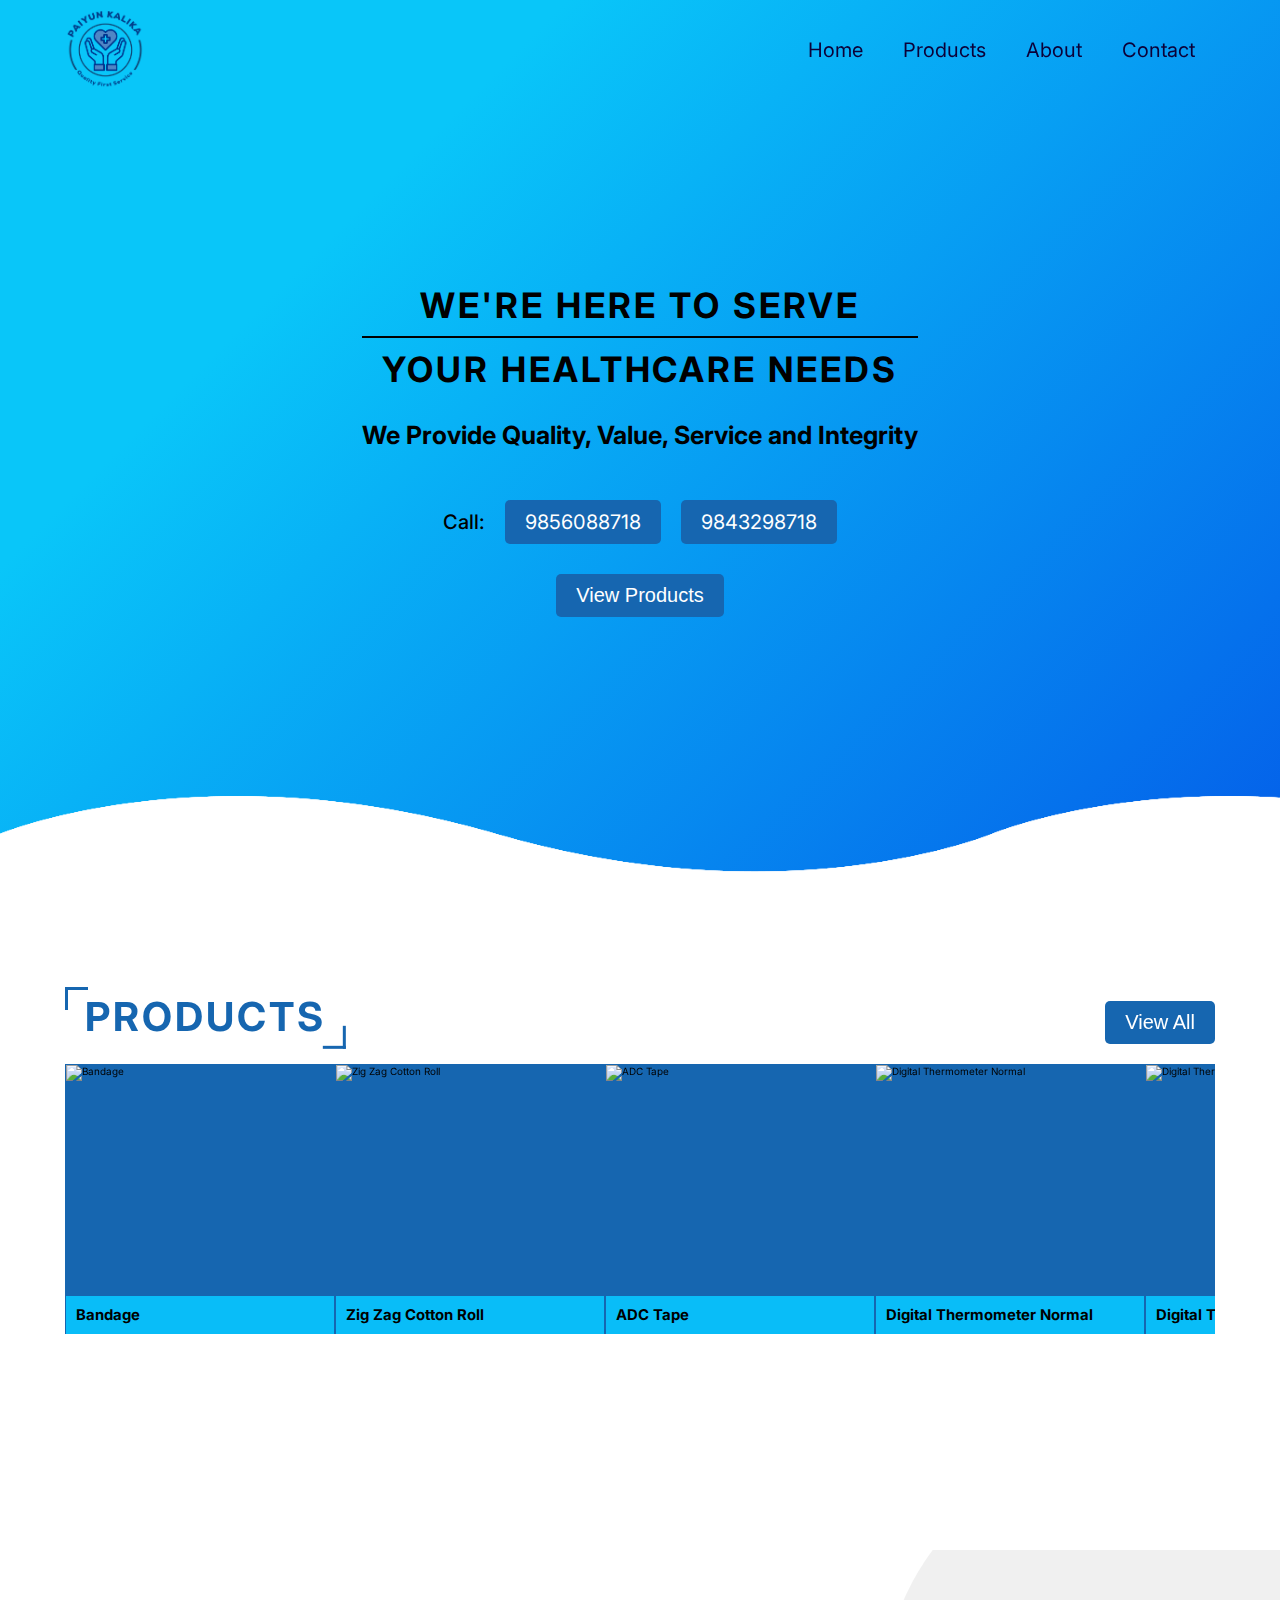
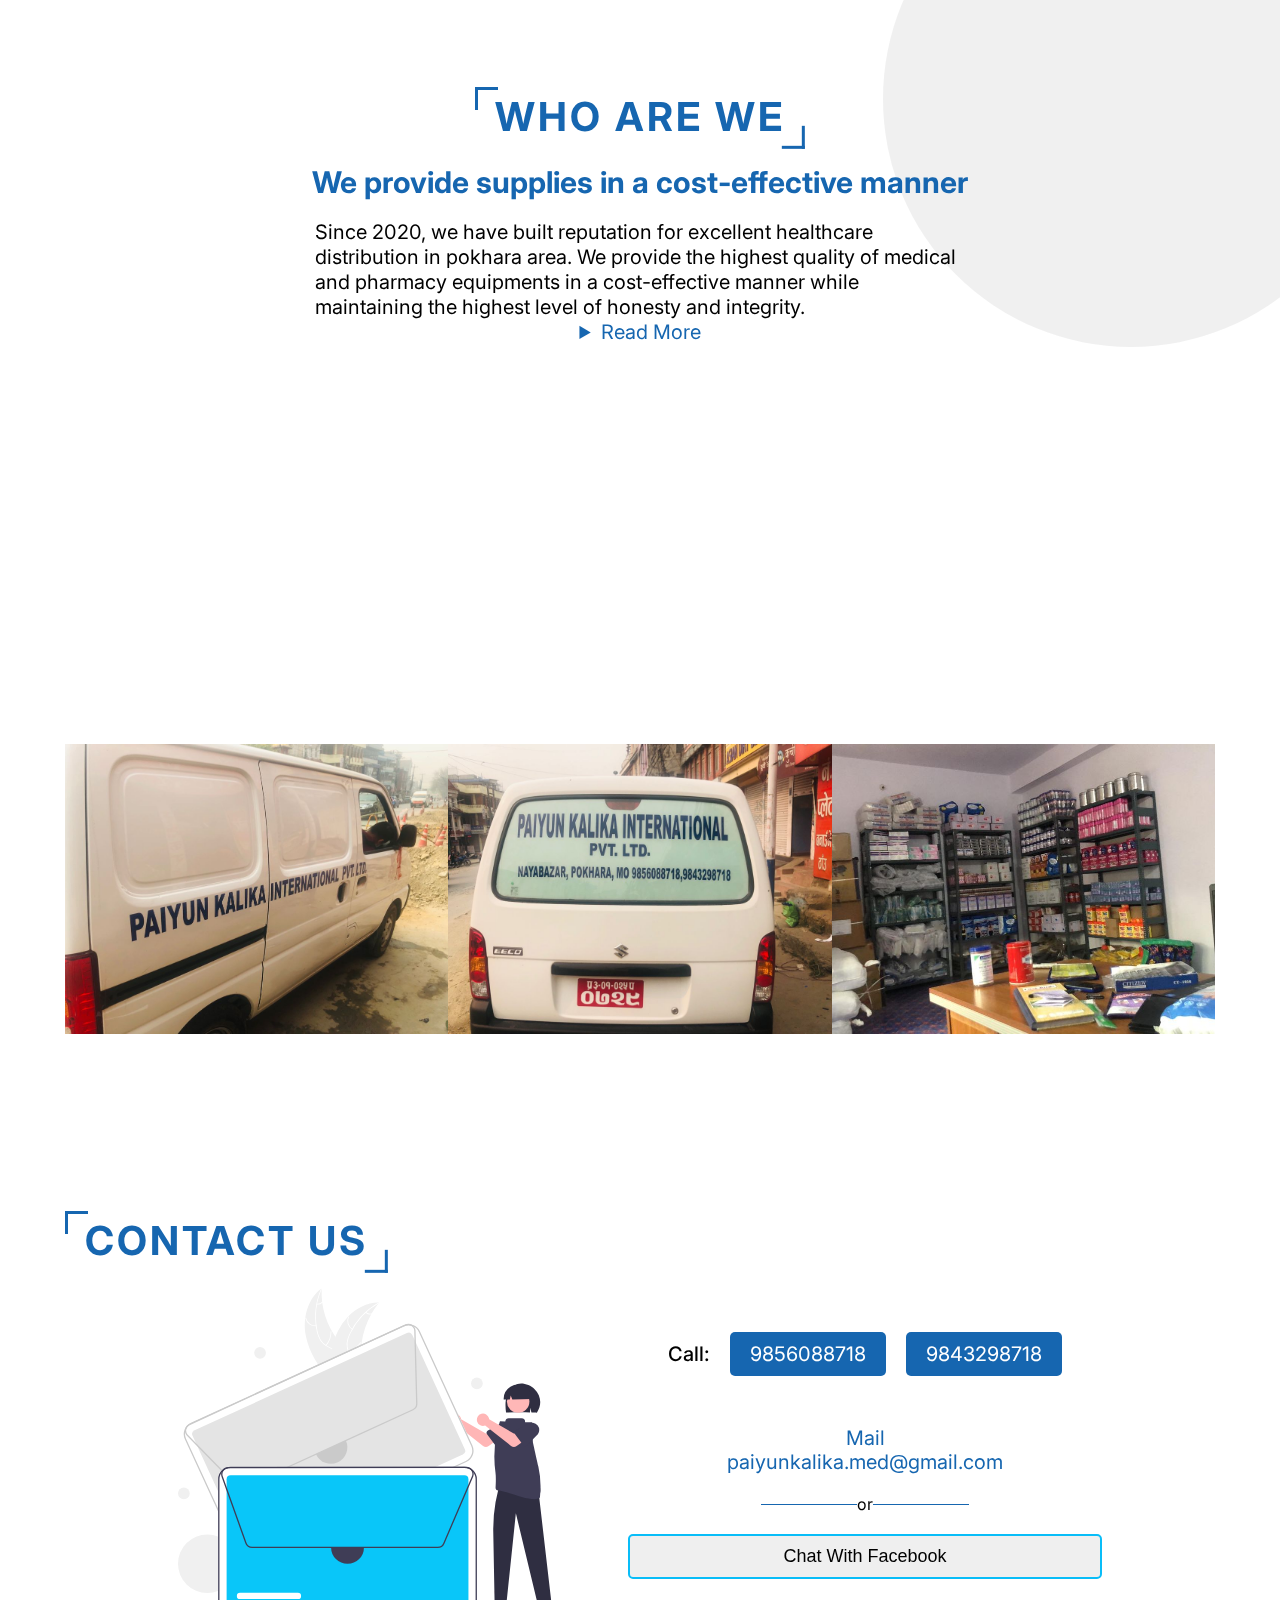
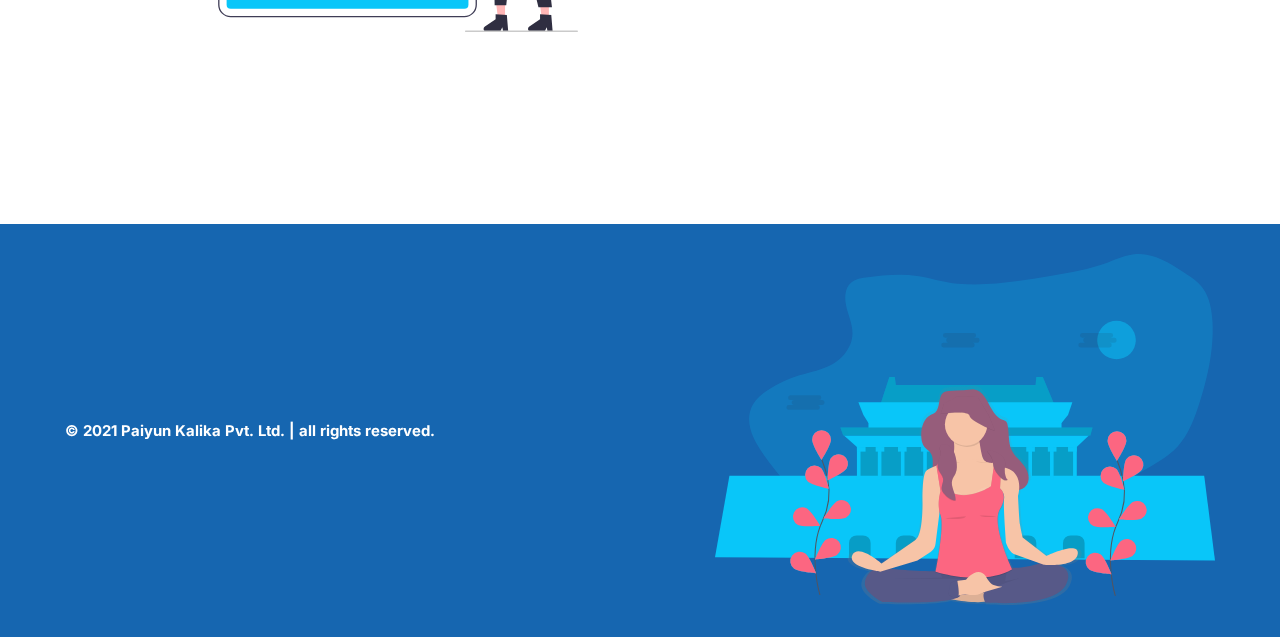
==== index.html @ e97df101 "repo cleaned" ====
<!DOCTYPE html>
<html lang="en">

<head>

  <meta charset="utf-8">
  <meta http-equiv="X-UA-Compatible" content="IE=edge">
  <meta http-equiv="Content-Type" content="text/html; charset=utf-8">
  <meta name="viewport" content="width=device-width, initial-scale=1">
  <title>Paiyun Kalika</title>
  <meta name="title" content="Paiyun Kalika Pvt. Ltd.">
  <meta name="description" content="YOUR HEALTH CARE NEEDS. We Provide Quality, Value, Service & Integrity.">
  <meta name="author" content="Paiyun Kalika">
  <!-- <meta name="robots" content="index, follow"> -->


  <meta name="twitter:card" content="summary_large_image" />
  <meta name="twitter:title" content="Paiyun Kalika Pvt. Ltd." />
  <meta name="twitter:description" content="YOUR HEALTH CARE NEEDS. We Provide Quality, Value, Service & Integrity." />
  <meta name="twitter:image" content="" />


  <meta property="og:title" content="Paiyun Kalika Pvt. Ltd." />
  <meta property="og:description" content="YOUR HEALTH CARE NEEDS. We Provide Quality, Value, Service & Integrity." />
  <meta property="og:url" content="" />
  <meta property="og:image" content="" />
  <meta property="og:type" content="website">
  <meta property="profile:username" content="Paiyun Kalika">

  <link rel="canonical" href="url">
  <link rel="shortcut icon" type="image/png" href="">
  <link rel="apple-touch-icon" href="/assets/img/apple-touch-icon.png">

  <link rel="stylesheet" href="style.css">
  <!-- font awesome cdn -->
  <link rel="stylesheet" href="https://cdnjs.cloudflare.com/ajax/libs/font-awesome/6.0.0-beta2/css/all.min.css"
    integrity="sha512-YWzhKL2whUzgiheMoBFwW8CKV4qpHQAEuvilg9FAn5VJUDwKZZxkJNuGM4XkWuk94WCrrwslk8yWNGmY1EduTA=="
    crossorigin="anonymous" referrerpolicy="no-referrer" />

</head>

<body>

  <!--

    Contact us for a new website: 

  -->

  <!--Header-->
  <header class="header">
    <div class="container flex">
      <a class="navbar-brand" href="#">
        <img src="assets/company-images/logo.png">
      </a>

      <label class="toggler" for="toggle-navbar">
        <i class="fas fa-bars"></i>
      </label>
      <input type="checkbox" name="toggle-navbar" id="toggle-navbar">

      <ul class="flex navbar">
        <li><a href="#home">Home</a></li>
        <li><a href="#products">Products</a></li>
        <li><a href="#about">About</a></li>
        <li><a href="#contact">Contact</a></li>
      </ul>

    </div>
  </header>

  <!-- Home Section-->
  <section class="home" id="home">
    <div class="container flex">
      <div class="motto">
        <h1 class="banner">WE'RE HERE TO SERVE</h1>
        <h1 class="banner">YOUR HEALTHCARE NEEDS</h1>
        <h3 class="slogan">We Provide Quality, Value, Service and Integrity</h3>
        <div class="telephone flex">
          <div>
            <i class="fas fa-mobile-alt"></i>
            <span>Call:</span>
          </div>
          <div class="flex">
            <a class="number" href="tel:9856088718">9856088718</a>
            <a class="number" href="tel:9843298718">9843298718</a>
          </div>
        </div>
        <a href="#products">
          <button>View Products</button>
        </a>
      </div>

      <div class="wave wave1"></div>
      <div class="wave wave2"></div>
      <div class="wave wave3"></div>
    </div>
  </section>

  <!-- Products -->
  <section class="products" id="products">
    <div class="container">

      <div class="flex title-bar">
        <h1 class="primary-title">Products</h1>

        <a href="products/" class="view-all">
          <button>View All</button>
        </a>
      </div>

      <div class="products-list">

        <div class="products-wrapper">

          <li>
            <article class="product">
              <figure class="product-img">
                <img src="https://m.media-amazon.com/images/I/71vPmrRoZ0L._SX522_.jpg" alt="Bandage">
              </figure>
              <h2 class="product-name">
                Bandage
              </h2>
            </article>
          </li>

          <li>
            <article class="product">
              <figure class="product-img">
                <img src="https://5.imimg.com/data5/JH/QB/FS/SELLER-87138467/zigzag-cotton-500x500.jpeg"
                  alt="Zig Zag Cotton Roll">
              </figure>
              <h2 class="product-name">
                Zig Zag Cotton Roll
              </h2>
            </article>
          </li>

          <li>
            <article class="product">
              <figure class="product-img">
                <img
                  src="https://images.pexels.com/photos/6551070/pexels-photo-6551070.jpeg?auto=compress&amp;cs=tinysrgb&amp;dpr=2&amp;h=650&amp;w=940"
                  alt="ADC Tape">
              </figure>
              <h2 class="product-name">
                ADC Tape
              </h2>
            </article>
          </li>

          <li>
            <article class="product">
              <figure class="product-img">
                <img src="https://m.media-amazon.com/images/I/61f2ryWbeRS._SL1500_.jpg"
                  alt="Digital Thermometer Normal">
              </figure>
              <h2 class="product-name">
                Digital Thermometer Normal
              </h2>
            </article>
          </li>

          <li>
            <article class="product">
              <figure class="product-img">
                <img src="https://5.imimg.com/data5/WG/ON/MY-11242339/digital-thermometer-250x250.jpg"
                  alt="Digital Thermometer My Lif">
              </figure>
              <h2 class="product-name">
                Digital Thermometer My Lif
              </h2>
            </article>
          </li>

          <li>
            <article class="product">
              <figure class="product-img">
                <img
                  src="https://images.unsplash.com/photo-1592997372445-38551157310f?ixid=MnwxMjA3fDB8MHxwaG90by1wYWdlfHx8fGVufDB8fHx8&amp;ixlib=rb-1.2.1&amp;auto=format&amp;fit=crop&amp;w=1170&amp;q=80"
                  alt="Syringe">
              </figure>
              <h2 class="product-name">
                Syringe
              </h2>
            </article>
          </li>

          <li>
            <article class="product">
              <figure class="product-img">
                <img src="https://5.imimg.com/data5/HT/YZ/OT/SELLER-7059075/nebulizer-masks-500x500.JPG"
                  alt="Nebulizer Mask">
              </figure>
              <h2 class="product-name">
                Nebulizer Mask
              </h2>
            </article>
          </li>

          <li>
            <article class="product">
              <figure class="product-img">
                <img src="https://www.sullivansupply.com/wp-content/uploads/2019/06/LATEX.jpg" alt="Ex Glove">
              </figure>
              <h2 class="product-name">
                Ex Glove
              </h2>
            </article>
          </li>

          <li>
            <article class="product">
              <figure class="product-img">
                <img
                  src="https://lh3.googleusercontent.com/proxy/iVWy77u9Q0JCRR6OSF4KknOhWhGvAUrBKFRIt6zcNCDqqcTEXpRdS3u_53BOTyWCKAHvC9bnfC17EEQsNSGWX5hYsqjXu83k_kVU61TMItCZ3z1dI8y3euoaXyGiohNutF0aWVnODg"
                  alt="Ex Ball">
              </figure>
              <h2 class="product-name">
                Ex Ball
              </h2>
            </article>
          </li>

          <li>
            <article class="product">
              <figure class="product-img">
                <img src="https://4.imimg.com/data4/HU/PR/MY-11684765/blood-administration-set-b-t-set-500x500.jpg"
                  alt="Bt Set">
              </figure>
              <h2 class="product-name">
                Bt Set
              </h2>
            </article>
          </li>

          <li>
            <article class="product">
              <figure class="product-img">
                <img src="https://m.media-amazon.com/images/I/413eW9QIAEL._AC_SY355_.jpg" alt="Korean Mask">
              </figure>
              <h2 class="product-name">
                Korean Mask
              </h2>
            </article>
          </li>

          <li>
            <article class="product">
              <figure class="product-img">
                <img src="https://5.imimg.com/data5/HN/EU/MY-10150246/wide-neck-baby-nipple-500x500.jpg"
                  alt="Bonne Comfort Feed Bottle">
              </figure>
              <h2 class="product-name">
                Bonne Comfort Feed Bottle
              </h2>
            </article>
          </li>

          <li>
            <article class="product">
              <figure class="product-img">
                <img src="https://5.imimg.com/data5/IP/QQ/MY-16409/infant-feeding-bottles-500x500.png"
                  alt="Bony Feeding Bottle">
              </figure>
              <h2 class="product-name">
                Bony Feeding Bottle
              </h2>
            </article>
          </li>

          <li>
            <article class="product">
              <figure class="product-img">
                <img src="https://5.imimg.com/data5/AK/XN/JC/SELLER-74511881/baby-nipple-500x500.jpg" alt="Baby Nepple">
              </figure>
              <h2 class="product-name">
                Baby Nepple
              </h2>
            </article>
          </li>

          <li>
            <article class="product">
              <figure class="product-img">
                <img
                  src="https://www.reviews.in/wp-content/webpc-passthru.php?src=https://www.reviews.in/wp-content/uploads/multi-piece-baby-pacifier.jpg&amp;nocache=1"
                  alt="Nepple With Honey">
              </figure>
              <h2 class="product-name">
                Nepple With Honey
              </h2>
            </article>
          </li>

          <li>
            <article class="product">
              <figure class="product-img">
                <img src="https://m.media-amazon.com/images/I/61OWaFESzYL._AC_SX425_.jpg" alt="Doll Brush">
              </figure>
              <h2 class="product-name">
                Doll Brush
              </h2>
            </article>
          </li>

          <li>
            <article class="product">
              <figure class="product-img">
                <img
                  src="https://www.raramart.com/assets/uploads/products/2018-09-16-09-21-36-WHOLESALE-120Pcs-UNIDUS-LONG-LOVE-Condom-CLIMAX-Delaying.jpg"
                  alt="Unidus Condom">
              </figure>
              <h2 class="product-name">
                Unidus Condom
              </h2>
            </article>
          </li>

          <li>
            <article class="product">
              <figure class="product-img">
                <img
                  src="https://cdn.shopify.com/s/files/1/2093/9951/products/W.O.W-Lubricant-womens-latex-condom-PCS_a45cc630-421e-4706-993d-f499bdfcd458_500x.jpg?v=1571609169"
                  alt="Wow Condom">
              </figure>
              <h2 class="product-name">
                Wow Condom
              </h2>
            </article>
          </li>

          <li>
            <article class="product">
              <figure class="product-img">
                <img src="https://uniquecondom.com/wp-content/uploads/2018/10/hero_banner.png"
                  alt="Unique Condom nnn bg">
              </figure>
              <h2 class="product-name">
                Unique Condom nnn bg
              </h2>
            </article>
          </li>

          <li>
            <article class="product">
              <a href="./products/">
                <button style="width: 100%; height: 100%;">VIEW ALL</button>
              </a>
            </article>
          </li>

        </div>

      </div>
  </section>

  <!-- About Section -->
  <section class="about" id="about">
    <div class="container">
      <h1 class="primary-title">WHO ARE WE</h1>
      <div class="content">
        <h3>We provide supplies in a cost-effective manner</h3>

        <p>
          Since 2020, we have built reputation for excellent healthcare distribution in pokhara area. We
          provide the highest quality of medical and pharmacy equipments in a cost-effective manner while
          maintaining the highest level of honesty and integrity.
        <details>
          <summary>Read More</summary>
          <p>
            We
            continue
            to succeed and bring value to our customers by developing and
            improving our partnerships with manufacturers and vendors. We're working hard everyday to
            enhance patient care by fulfilling our customers' orders accurately and delivering them
            quickly.
          </p>
        </details>
        </p>

        <!-- Map -->
        <div class="mapouter">
          <div class="gmap_canvas">
            <iframe id="gmap_canvas"
              src="https://maps.google.com/maps?q=Nayabazar%20Rd%205,%20Pokhara%2033700&t=&z=13&ie=UTF8&iwloc=&output=embed"
              frameborder="0" scrolling="yes" marginheight="0" marginwidth="0">
            </iframe>
            <style>
              .mapouter {
                padding-top: 50px;
                position: relative;
                text-align: right;
                height: 400px;
                width: 100%;
              }

              iframe {
                width: 100%;
                height: 350px;
              }
            </style>
            <style>
              .gmap_canvas {
                overflow: hidden;
                background: none !important;
                height: 400px;
                width: 100%;
              }
            </style>
          </div>
        </div>

        <!-- Gallery -->
        <div class="gallery">
          <div class="images">
            <figure>
              <img src="assets/company-images/van.jpg" alt="van">
            </figure>
            <figure>
              <img src="assets/company-images/van2.jpg" alt="van2">
            </figure>
            <figure>
              <img src="assets/company-images/store.jpg" alt="store">
            </figure>
          </div>

          
        </div>

      </div>
    </div>
  </section>

  <!-- Contact -->
  <section id="contact" class="contact">
    <div class="container">
      <h1 class="primary-title">contact us</h1>

      <div class="flex input-fields">

        <figure>
          <img src="assets/other/new-msg.svg" alt="">
        </figure>

        <form action="" class="flex">

          <div class="telephone flex">
            <div>
              <i class="fas fa-mobile-alt"></i>
              <span>Call:</span>
            </div>
            <div class="flex">
              <a class="number" href="tel:9856088718">9856088718</a>
              <a class="number" href="tel:9843298718">9843298718</a>
            </div>
          </div>

          <div class="email">
            <a href="mailto:paiyunkalika.med@gmail.com" style="text-align: center;">
              <div><i class="fas fa-envelope"></i> Mail</div>
              <div>paiyunkalika.med@gmail.com</div>
            </a>
          </div>

          <div class="or">or</div>

          <input type="button" class="send" style="cursor: pointer;" onclick="FB.CustomerChat.showDialog();"
            value="Chat With Facebook">

          <!-- Messenger Chat Plugin Code -->
          <div id="fb-root"></div>

          <!-- Your Chat Plugin code -->
          <div id="fb-customer-chat" class="fb-customerchat">
          </div>

          <script>
            var chatbox = document.getElementById('fb-customer-chat');
            chatbox.setAttribute("page_id", "102971332186878");
            chatbox.setAttribute("attribution", "biz_inbox");

            window.fbAsyncInit = function () {
              FB.init({
                xfbml: true,
                version: 'v12.0'
              });
            };

            (function (d, s, id) {
              var js, fjs = d.getElementsByTagName(s)[0];
              if (d.getElementById(id)) return;
              js = d.createElement(s); js.id = id;
              js.src = 'https://connect.facebook.net/en_US/sdk/xfbml.customerchat.js';
              fjs.parentNode.insertBefore(js, fjs);
            }(document, 'script', 'facebook-jssdk'));
          </script>

        </form>
      </div>
    </div>
  </section>

  <!-- Footer -->
  <footer class="footer">
    <div class="container flex">
      <h2> &copy; 2021 Paiyun Kalika Pvt. Ltd. | all rights reserved.</h2>
      <div class="icons flex">
        <a href="https://www.facebook.com/paiyun.kalika.international"><i class="fab fa-facebook-square fa-3x"></i></a>
        <!-- <a href="#"><i class="fab fa-twitter-square fa-3x"></i></a>
        <a href="#"><i class="fab fa-instagram-square fa-3x"></i></a> -->
      </div>
      <figure>
        <img src="assets/other/mindfulness.svg" alt="mindfulness">
      </figure>
    </div>
  </footer>

  <!-- Change header background on scroll -->
  <script src="app.js"></script>
</body>

</html>
---- style.css ----
@import url("https://fonts.googleapis.com/css2?family=Inter:wght@400;500;600&display=swap");

* {
  margin: 0;
  padding: 0;
  box-sizing: border-box;
  scroll-behavior: smooth;
}

html {
  font-size: 62%;
}

:root {
  --primary-color: #1666b0;
  --accent-color: #09bdf8;
}

body {
  font-family: "Inter", sans-serif;
  overflow-x: hidden;
}

.container {
  max-width: 1200px;
  width: 100%;
  padding: 10px 25px;
  margin: 0 auto;
}

.flex {
  display: flex;
  align-items: center;
  justify-content: center;
  flex-wrap: wrap;
  gap: 20px;
}

a {
  text-decoration: none;
  color: #1666b0;
}

img {
  width: 100%;
  height: 100%;
  object-fit: cover;
}

section {
  padding-top: 50px;
  height: max-content;
  min-height: 650px;
}

button {
  font-size: 20px;
  padding: 10px 20px;
  background-color: var(--primary-color);
  color: white;
  outline: none;
  border: none;
  border-radius: 5px;
  cursor: pointer;
}

h1 {
  letter-spacing: 0.3rem;
}

p {
  max-width: 50ch;
}

.primary-title {
  text-transform: uppercase;
  line-height: 55px;
  font-size: 40px;
  color: var(--primary-color);
  margin: 2rem;
  padding-top: 6rem;
  display: inline-block;
  position: relative;
}

.primary-title::before,
.primary-title::after {
  content: "";
  position: absolute;
  height: 2rem;
  width: 2rem;
  border-top: 0.4rem solid var(--primary-color);
  border-left: 0.4rem solid var(--primary-color);
}

.primary-title::before {
  top: 5.8rem;
  left: -2rem;
}

.primary-title::after {
  bottom: -0.5rem;
  right: -2rem;
  transform: rotate(180deg);
}

button:active {
  outline: 2px solid var(--accent-color);
}

/* Scrollbar */
body {
  /* Firefox */
  scrollbar-width: 1.5rem;
  scrollbar-color:  blue rgb(173, 236, 255);
}

/* Chrome */
::-webkit-scrollbar {
  width: 1.5rem;
  cursor: pointer;
}

::-webkit-scrollbar-track {
  background: rgb(173, 236, 255);
  /* border-radius: 5px; */
}

::-webkit-scrollbar-thumb {
  background: blue;
  /* border-radius: 5px; */
}

/* Navbar */
.header {
  font-size: 20px;
  position: fixed;
  top: 0;
  right: 0;
  left: 0;
  z-index: 100;
  transition: background-color 0.2s ease-in-out;
}

.navbar-brand {
  display: inline-block;
  width: 80px;
  height: 80px;
}

.toggler {
  display: none;
}

input[name="toggle-navbar"] {
  display: none;
}

li {
  list-style: none;
}

.navbar {
  gap: 0;
}

.navbar li a {
  color: rgb(12, 0, 56);
  padding: 10px 20px;
}

.navbar li a:hover {
  background-color: var(--primary-color);
  color: white;
  border-radius: 5px;
  transition: all 0.2s;
}

.header .container {
  justify-content: space-between;
}

/* Home */
.home {
  padding-top: 0;
  height: 100vh;
  min-height: 750px;
  background-color: #045de9;
  background-image: linear-gradient(315deg, #045de9 0%, #09c6f9 74%);
  text-align: center;
  position: relative;
}

.home .container {
  height: 100%;
  width: 100%;
  flex-direction: column;
}

.banner {
  font-size: 35px;
}

.banner:first-child {
  border-bottom: 2px solid black;
  padding-bottom: 10px;
}

.banner:nth-child(2) {
  padding-top: 10px;
  padding-bottom: 30px;
}

.slogan {
  font-size: 25px;
  padding-bottom: 20px;
}

.telephone {
  font-size: 20px;
  padding: 10px 20px;
  margin: 20px;
}

.telephone span {
  font-weight: 500;
}

.telephone .number {
  color: var(--primary-color);
  padding: 10px 20px;

  border-radius: 5px;
  background-color: var(--primary-color);
  color: white;
}

.telephone .fas {
  color: var(--primary-color);
}

.home .wave {
  position: absolute;
  bottom: -0.5rem;
  left: 0;
  height: 11rem;
  width: 100%;
  background: url(assets/other/wave.png);
  background-size: 100rem 11rem;
  background-repeat: repeat-x;
  animation: waves 10s linear infinite;
}

.home .wave2 {
  animation-direction: reverse;
  opacity: 0.3;
}

.home .wave3 {
  animation-duration: 5s;
  opacity: 0.5;
}

@keyframes waves {
  0% {
    background-position-x: 0;
  }

  100% {
    background-position-x: 100rem;
  }
}

/* Products */
.products {
  padding-top: 0;
  height: max-content;
}

.products .title-bar {
  justify-content: space-between;
  align-items: flex-end;
}

.view-all {
  margin-bottom: 20px;
}
.product {
  width: 270px;
  height: 270px;
  object-fit: cover;
  background-color: var(--primary-color);
  border-left: 0.5px solid var(--primary-color);
  border-top: 0.5px solid var(--primary-color);
  border-right: 0.5px solid var(--primary-color);
  border-radius: 5px;
  position: relative;
}

.product-img {
  width: 100%;
  height: 100%;
}

.product-name {
  position: absolute;
  bottom: 0;
  left: 0;
  right: 0;
  padding: 10px;
  background: var(--accent-color);
}

.products-list {
  /* padding: 10px; */
  background: var(--primary-color);
  overflow-y: hidden;
  overflow-x: scroll;
}

.products-wrapper {
  width: max-content;
  display: flex;
  /* gap: 20px; */
}

.products-list::-webkit-scrollbar {
  height: 1.5rem;
}

/* About */
.about {
  margin-bottom: 80px;
  min-height: 500px;
  text-align: center;
  overflow: hidden;
  position: relative;
  background-repeat: no-repeat;
  background-size: 40%;
  background-position: bottom left;
}

.about::before,
.about::after {
  content: "";
  position: absolute;
  z-index: -1;
  opacity: 0.3;
  border-radius: 50%;
}

.about::before {
  height: 50rem;
  width: 50rem;
  background: #ccc;
  right: -10rem;
  top: -10rem;
}

.about .content h3 {
  font-size: 30px;
  color: var(--primary-color);
  padding-bottom: 20px;
}

.about .content p {
  line-height: 25px;
  font-size: 20px;
  text-align: left;
  margin: 0 auto;
}

summary {
  font-size: 20px;
  cursor: pointer;
  color: var(--primary-color);
}

/* Gallery */
.gallery{
  width: 100%;
}

.gallery .images{
  width: 100%;
  display: grid;
  grid-template-columns: repeat(auto-fit, minmax(270px, max-content));
}

.gallery figure{
  width: 100%;
  cursor: pointer;
}

/* Contact */
.contact {
  margin-bottom: 50px;
  padding-top: 0;
  height: max-content;
}

.contact .input-fields {
  gap: 50px;
}

.contact figure {
  width: 400px;
}

form {
  flex-direction: column;
}

form a {
  margin: auto;
}

.email {
  font-size: 20px;
}

.or {
  font-size: 16px;
  position: relative;
}

.or::after,
.or::before {
  content: "";
  width: 6em;
  height: 0.07em;
  background-color: var(--primary-color);
  position: absolute;
  top: 0.6em;
}

.or::after {
  right: 1em;
}

.or::before {
  left: 1em;
}

input,
textarea {
  width: 100%;
  font-size: 18px;
  padding: 10px 20px;
  outline: none;
  border-radius: 5px;
  border: 2px solid var(--accent-color);
}

input:focus,
textarea:focus {
  border-color: var(--primary-color);
}

.send {
  align-self: flex-end;
}

/* Footer */
footer {
  background-color: var(--primary-color);
  color: white;
  padding: 20px 0;
}

footer .container {
  justify-content: space-between;
}

footer i {
  color: white;
}

footer figure {
  width: 500px;
}

/* Media Queries */
@media (max-width: 700px) {
  .toggler {
    display: block;
    cursor: pointer;
  }

  .navbar-brand {
    width: 50px;
    height: 50px;
  }

  .navbar li a {
    padding: 5px 10px;
  }
  .navbar li a:hover {
    padding: 5px 10px;
  }

  .navbar {
    gap: 20px;
    z-index: -1;
    position: absolute;
    top: -100px;
    opacity: 0;
    padding: 20px;
    left: 0;
    right: 0;
    transition: all 0.4s ease-in-out;

    background-color: white;
  }

  input[name="toggle-navbar"]:checked ~ .navbar {
    top: 70px;
    opacity: 1;
  }

  footer .container {
    justify-content: center;
  }
}

@media (max-width: 585px) {
  .home {
    min-height: 900px;
  }
}
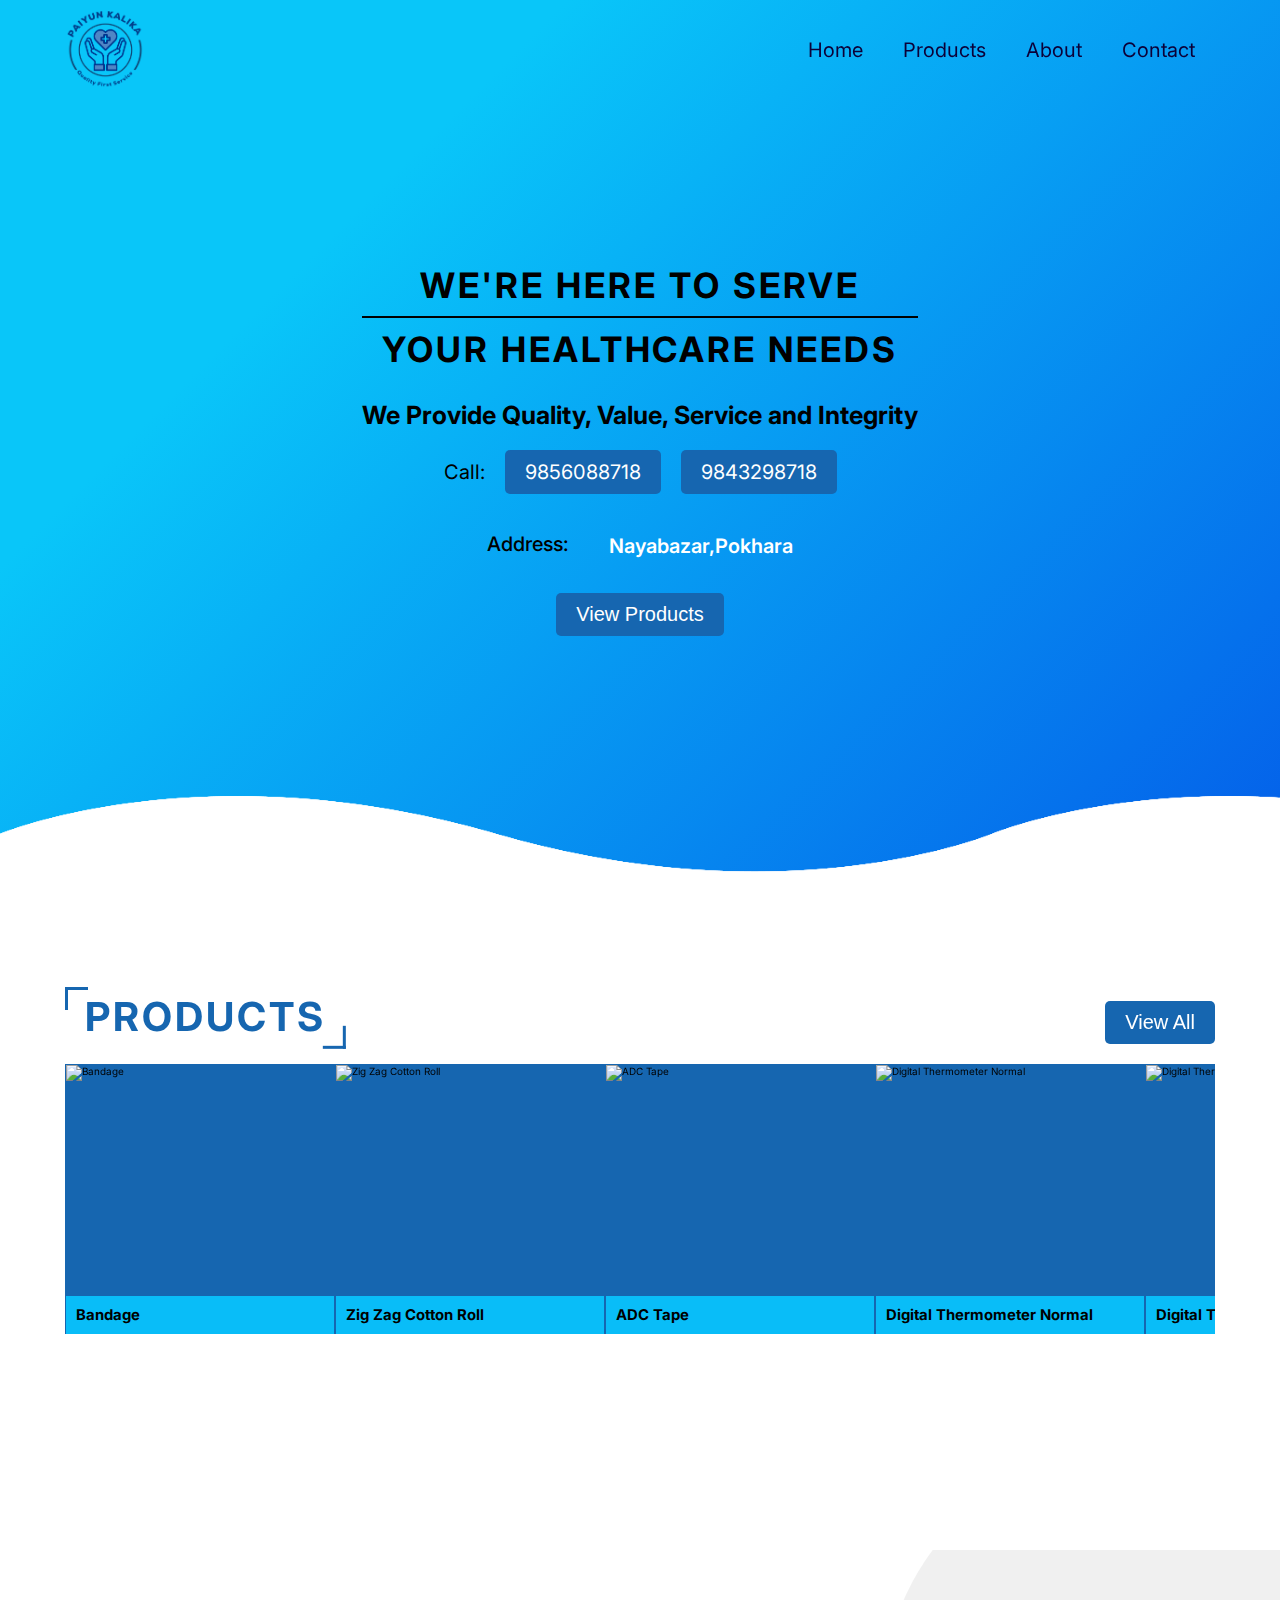
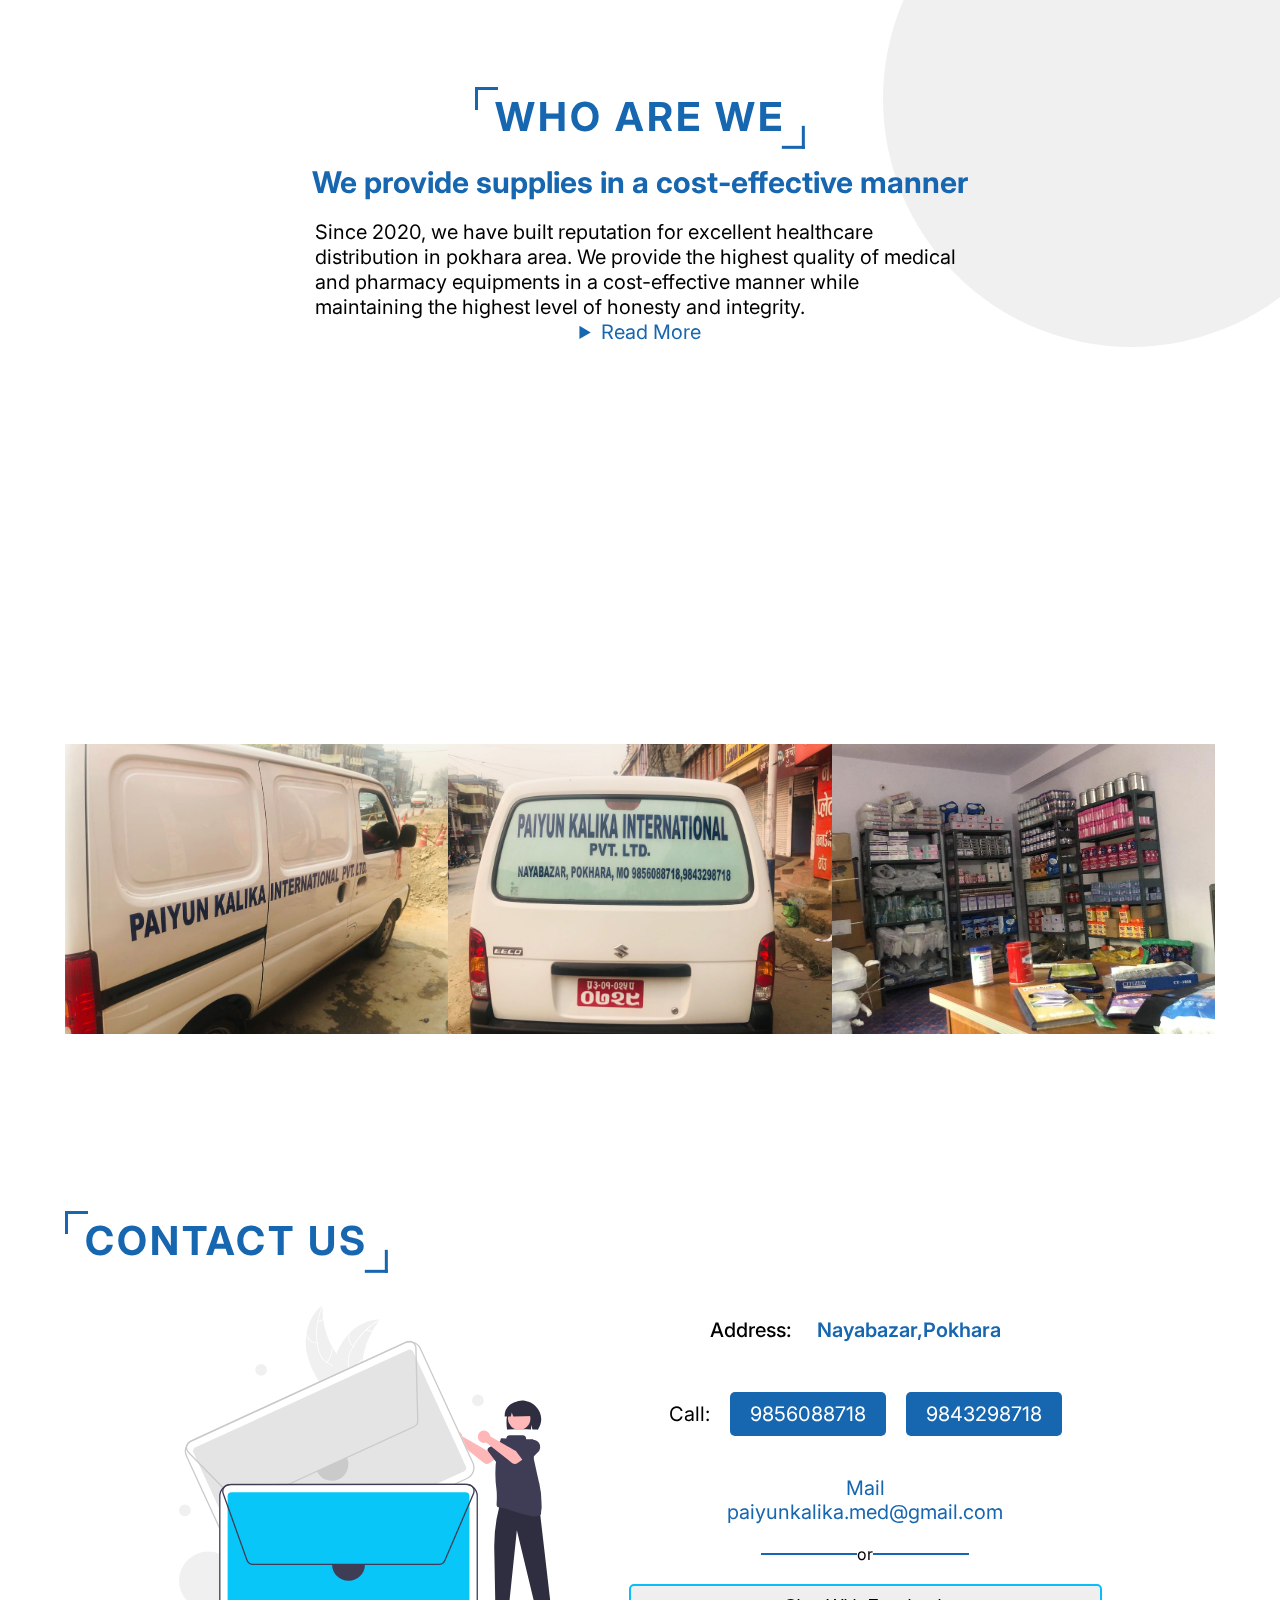
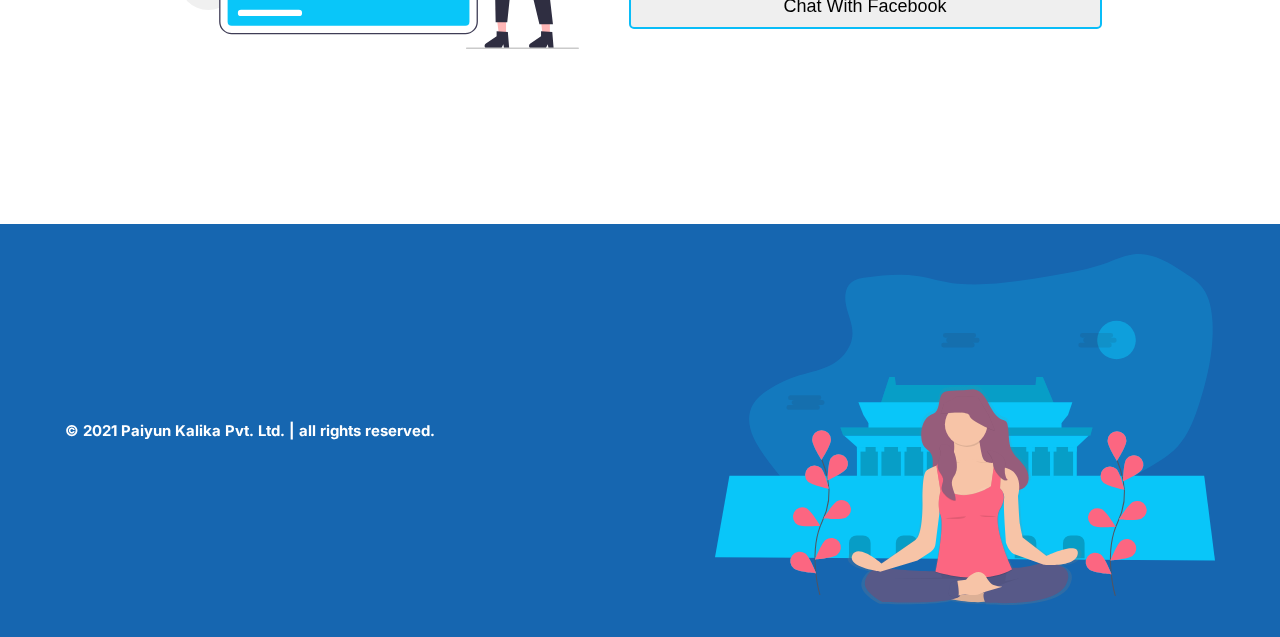
==== commit 42d94ec4: ":art:Address added" ====
--- a/index.html
+++ b/index.html
@@ -85,6 +85,11 @@
             <a class="number" href="tel:9856088718">9856088718</a>
             <a class="number" href="tel:9843298718">9843298718</a>
           </div>
+        </div>
+        <div class="address flex">
+          <i class="fas fa-map-location-dot"></i>
+          <span>Address:</span>
+          <a class="location" style="color:white">Nayabazar,Pokhara</a>
         </div>
         <a href="#products">
           <button>View Products</button>
@@ -425,7 +430,7 @@
             </figure>
           </div>
 
-          
+
         </div>
 
       </div>
@@ -444,6 +449,12 @@
         </figure>
 
         <form action="" class="flex">
+
+          <div class="address">
+            <i class="fas fa-map-location-dot"></i>
+            <span>Address:</span>
+            <a class="location">Nayabazar,Pokhara</a>
+          </div>
 
           <div class="telephone flex">
             <div>
--- a/style.css
+++ b/style.css
@@ -216,14 +216,35 @@
   padding-bottom: 20px;
 }
 
-.telephone {
+.address {
   font-size: 20px;
   padding: 10px 20px;
   margin: 20px;
 }
 
+.address span {
+  font-weight: 500;
+}
+
+.location {
+  color: var(--primary-color);
+  padding: 10px 20px 5px;
+
+  font-weight: 600;
+}
+
+.address .fas {
+  color: var(--primary-color);
+}
+
+.telephone {
+  font-size: 20px;
+  padding: 0px 20px;
+  margin: 0px 20px 20px;
+}
+
 .telephone span {
-  font-weight: 500;
+  font-weight: 400;
 }
 
 .telephone .number {
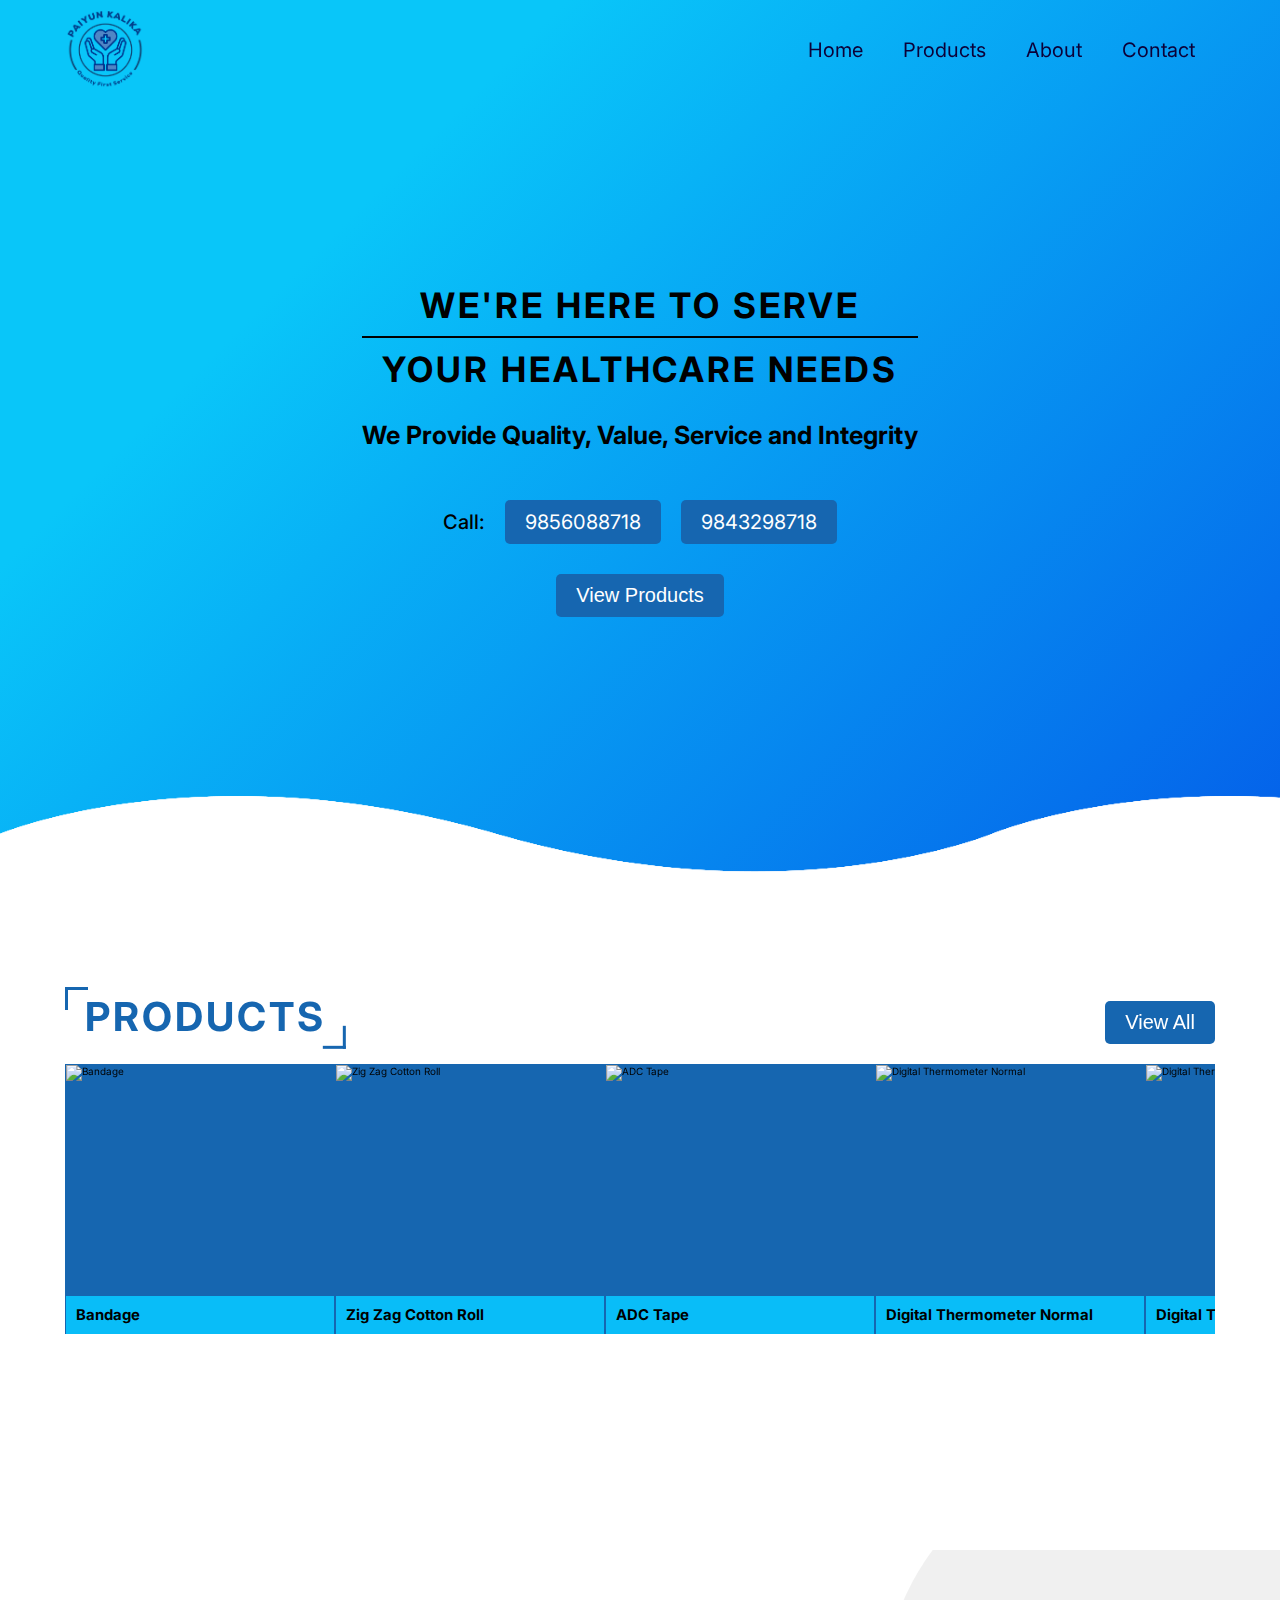
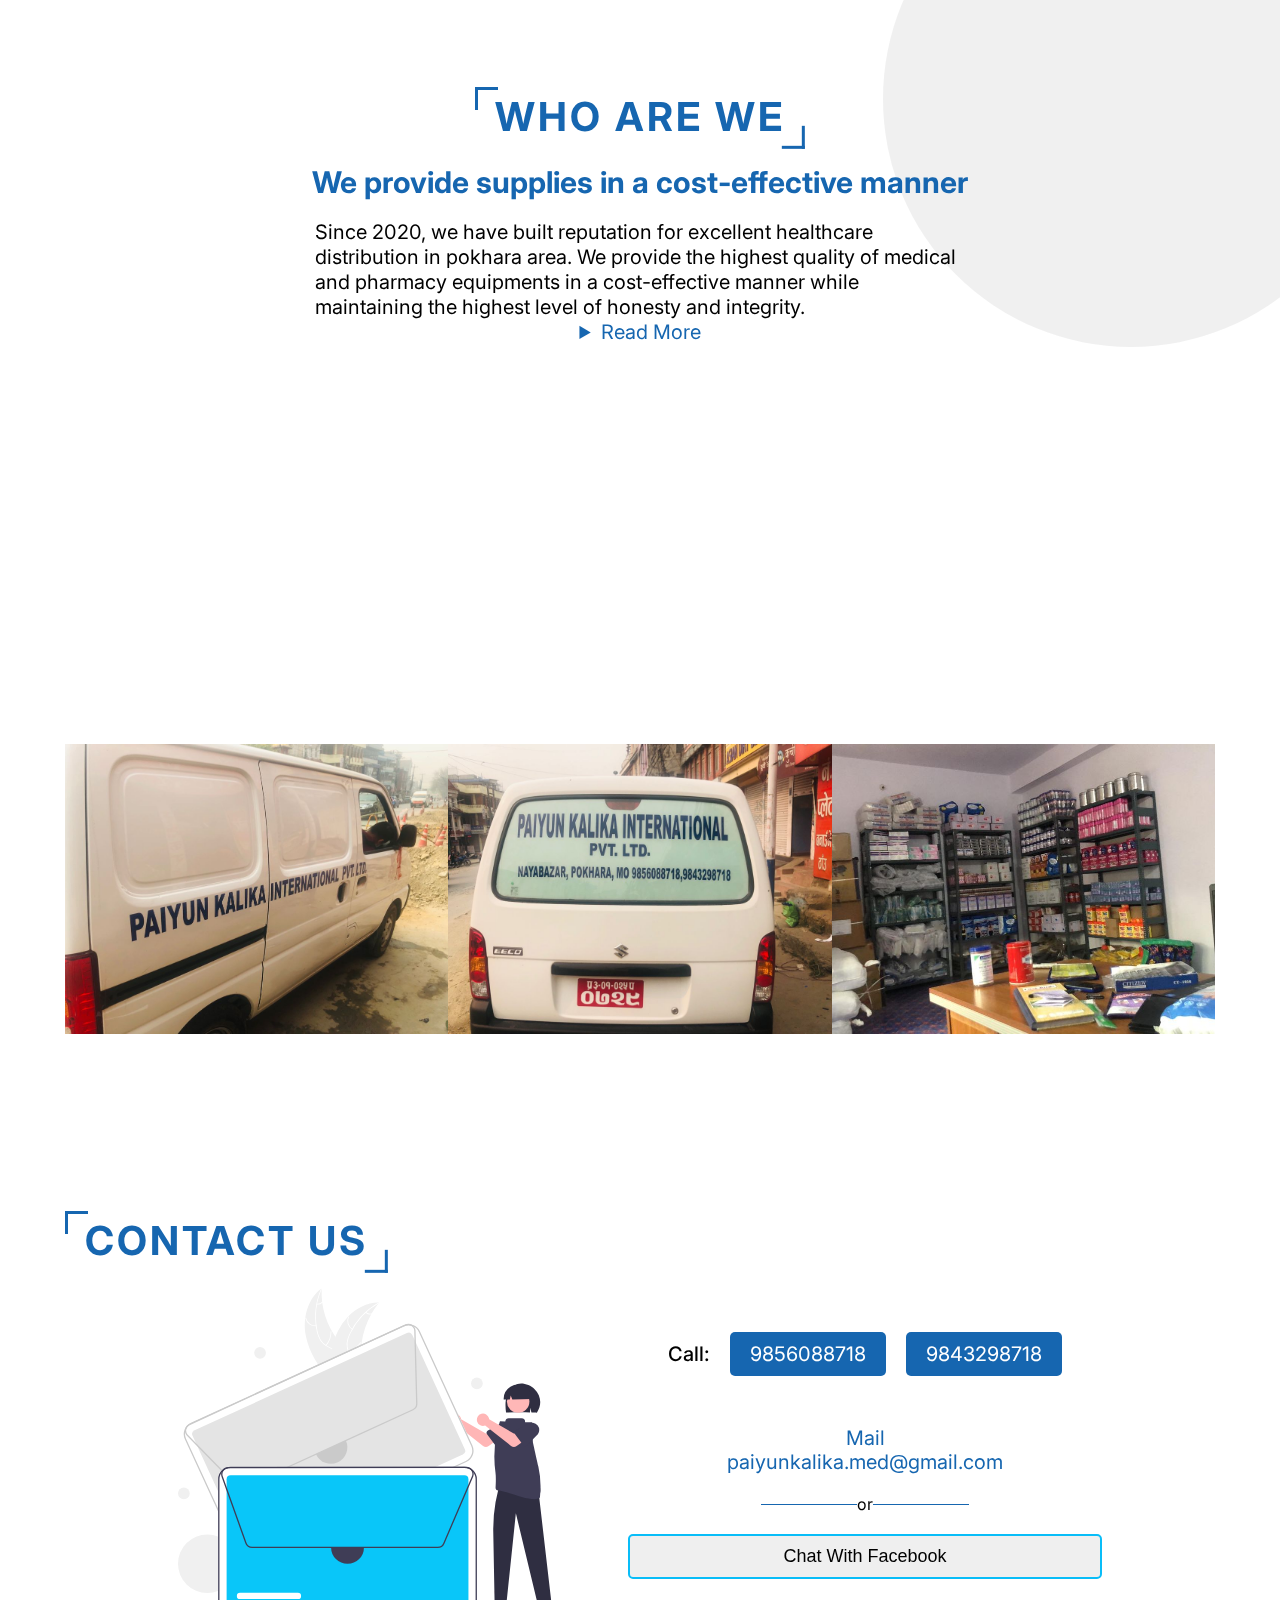
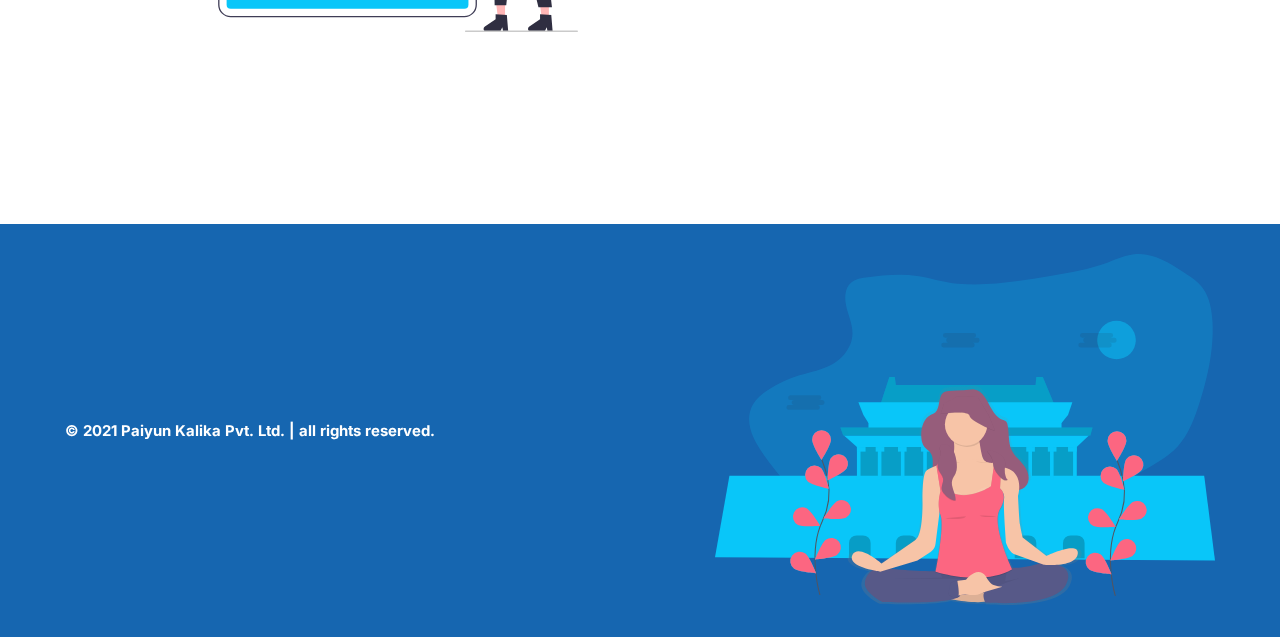
==== commit 6889cab6: "website obfuscated" ====
--- a/index.html
+++ b/index.html
@@ -43,7 +43,8 @@
 
   <!--
 
-    Contact us for a new website: 
+    Developed by: @Roopaish and @Bibekdhkl  
+    Twitter: https://twitter.com/roopaish_ and  https://twitter.com/bibekdhkl
 
   -->
 
@@ -85,11 +86,6 @@
             <a class="number" href="tel:9856088718">9856088718</a>
             <a class="number" href="tel:9843298718">9843298718</a>
           </div>
-        </div>
-        <div class="address flex">
-          <i class="fas fa-map-location-dot"></i>
-          <span>Address:</span>
-          <a class="location" style="color:white">Nayabazar,Pokhara</a>
         </div>
         <a href="#products">
           <button>View Products</button>
@@ -450,12 +446,6 @@
 
         <form action="" class="flex">
 
-          <div class="address">
-            <i class="fas fa-map-location-dot"></i>
-            <span>Address:</span>
-            <a class="location">Nayabazar,Pokhara</a>
-          </div>
-
           <div class="telephone flex">
             <div>
               <i class="fas fa-mobile-alt"></i>
--- a/style.css
+++ b/style.css
@@ -1,551 +1,2 @@
-@import url("https://fonts.googleapis.com/css2?family=Inter:wght@400;500;600&display=swap");
-
-* {
-  margin: 0;
-  padding: 0;
-  box-sizing: border-box;
-  scroll-behavior: smooth;
-}
-
-html {
-  font-size: 62%;
-}
-
-:root {
-  --primary-color: #1666b0;
-  --accent-color: #09bdf8;
-}
-
-body {
-  font-family: "Inter", sans-serif;
-  overflow-x: hidden;
-}
-
-.container {
-  max-width: 1200px;
-  width: 100%;
-  padding: 10px 25px;
-  margin: 0 auto;
-}
-
-.flex {
-  display: flex;
-  align-items: center;
-  justify-content: center;
-  flex-wrap: wrap;
-  gap: 20px;
-}
-
-a {
-  text-decoration: none;
-  color: #1666b0;
-}
-
-img {
-  width: 100%;
-  height: 100%;
-  object-fit: cover;
-}
-
-section {
-  padding-top: 50px;
-  height: max-content;
-  min-height: 650px;
-}
-
-button {
-  font-size: 20px;
-  padding: 10px 20px;
-  background-color: var(--primary-color);
-  color: white;
-  outline: none;
-  border: none;
-  border-radius: 5px;
-  cursor: pointer;
-}
-
-h1 {
-  letter-spacing: 0.3rem;
-}
-
-p {
-  max-width: 50ch;
-}
-
-.primary-title {
-  text-transform: uppercase;
-  line-height: 55px;
-  font-size: 40px;
-  color: var(--primary-color);
-  margin: 2rem;
-  padding-top: 6rem;
-  display: inline-block;
-  position: relative;
-}
-
-.primary-title::before,
-.primary-title::after {
-  content: "";
-  position: absolute;
-  height: 2rem;
-  width: 2rem;
-  border-top: 0.4rem solid var(--primary-color);
-  border-left: 0.4rem solid var(--primary-color);
-}
-
-.primary-title::before {
-  top: 5.8rem;
-  left: -2rem;
-}
-
-.primary-title::after {
-  bottom: -0.5rem;
-  right: -2rem;
-  transform: rotate(180deg);
-}
-
-button:active {
-  outline: 2px solid var(--accent-color);
-}
-
-/* Scrollbar */
-body {
-  /* Firefox */
-  scrollbar-width: 1.5rem;
-  scrollbar-color:  blue rgb(173, 236, 255);
-}
-
-/* Chrome */
-::-webkit-scrollbar {
-  width: 1.5rem;
-  cursor: pointer;
-}
-
-::-webkit-scrollbar-track {
-  background: rgb(173, 236, 255);
-  /* border-radius: 5px; */
-}
-
-::-webkit-scrollbar-thumb {
-  background: blue;
-  /* border-radius: 5px; */
-}
-
-/* Navbar */
-.header {
-  font-size: 20px;
-  position: fixed;
-  top: 0;
-  right: 0;
-  left: 0;
-  z-index: 100;
-  transition: background-color 0.2s ease-in-out;
-}
-
-.navbar-brand {
-  display: inline-block;
-  width: 80px;
-  height: 80px;
-}
-
-.toggler {
-  display: none;
-}
-
-input[name="toggle-navbar"] {
-  display: none;
-}
-
-li {
-  list-style: none;
-}
-
-.navbar {
-  gap: 0;
-}
-
-.navbar li a {
-  color: rgb(12, 0, 56);
-  padding: 10px 20px;
-}
-
-.navbar li a:hover {
-  background-color: var(--primary-color);
-  color: white;
-  border-radius: 5px;
-  transition: all 0.2s;
-}
-
-.header .container {
-  justify-content: space-between;
-}
-
-/* Home */
-.home {
-  padding-top: 0;
-  height: 100vh;
-  min-height: 750px;
-  background-color: #045de9;
-  background-image: linear-gradient(315deg, #045de9 0%, #09c6f9 74%);
-  text-align: center;
-  position: relative;
-}
-
-.home .container {
-  height: 100%;
-  width: 100%;
-  flex-direction: column;
-}
-
-.banner {
-  font-size: 35px;
-}
-
-.banner:first-child {
-  border-bottom: 2px solid black;
-  padding-bottom: 10px;
-}
-
-.banner:nth-child(2) {
-  padding-top: 10px;
-  padding-bottom: 30px;
-}
-
-.slogan {
-  font-size: 25px;
-  padding-bottom: 20px;
-}
-
-.address {
-  font-size: 20px;
-  padding: 10px 20px;
-  margin: 20px;
-}
-
-.address span {
-  font-weight: 500;
-}
-
-.location {
-  color: var(--primary-color);
-  padding: 10px 20px 5px;
-
-  font-weight: 600;
-}
-
-.address .fas {
-  color: var(--primary-color);
-}
-
-.telephone {
-  font-size: 20px;
-  padding: 0px 20px;
-  margin: 0px 20px 20px;
-}
-
-.telephone span {
-  font-weight: 400;
-}
-
-.telephone .number {
-  color: var(--primary-color);
-  padding: 10px 20px;
-
-  border-radius: 5px;
-  background-color: var(--primary-color);
-  color: white;
-}
-
-.telephone .fas {
-  color: var(--primary-color);
-}
-
-.home .wave {
-  position: absolute;
-  bottom: -0.5rem;
-  left: 0;
-  height: 11rem;
-  width: 100%;
-  background: url(assets/other/wave.png);
-  background-size: 100rem 11rem;
-  background-repeat: repeat-x;
-  animation: waves 10s linear infinite;
-}
-
-.home .wave2 {
-  animation-direction: reverse;
-  opacity: 0.3;
-}
-
-.home .wave3 {
-  animation-duration: 5s;
-  opacity: 0.5;
-}
-
-@keyframes waves {
-  0% {
-    background-position-x: 0;
-  }
-
-  100% {
-    background-position-x: 100rem;
-  }
-}
-
-/* Products */
-.products {
-  padding-top: 0;
-  height: max-content;
-}
-
-.products .title-bar {
-  justify-content: space-between;
-  align-items: flex-end;
-}
-
-.view-all {
-  margin-bottom: 20px;
-}
-.product {
-  width: 270px;
-  height: 270px;
-  object-fit: cover;
-  background-color: var(--primary-color);
-  border-left: 0.5px solid var(--primary-color);
-  border-top: 0.5px solid var(--primary-color);
-  border-right: 0.5px solid var(--primary-color);
-  border-radius: 5px;
-  position: relative;
-}
-
-.product-img {
-  width: 100%;
-  height: 100%;
-}
-
-.product-name {
-  position: absolute;
-  bottom: 0;
-  left: 0;
-  right: 0;
-  padding: 10px;
-  background: var(--accent-color);
-}
-
-.products-list {
-  /* padding: 10px; */
-  background: var(--primary-color);
-  overflow-y: hidden;
-  overflow-x: scroll;
-}
-
-.products-wrapper {
-  width: max-content;
-  display: flex;
-  /* gap: 20px; */
-}
-
-.products-list::-webkit-scrollbar {
-  height: 1.5rem;
-}
-
-/* About */
-.about {
-  margin-bottom: 80px;
-  min-height: 500px;
-  text-align: center;
-  overflow: hidden;
-  position: relative;
-  background-repeat: no-repeat;
-  background-size: 40%;
-  background-position: bottom left;
-}
-
-.about::before,
-.about::after {
-  content: "";
-  position: absolute;
-  z-index: -1;
-  opacity: 0.3;
-  border-radius: 50%;
-}
-
-.about::before {
-  height: 50rem;
-  width: 50rem;
-  background: #ccc;
-  right: -10rem;
-  top: -10rem;
-}
-
-.about .content h3 {
-  font-size: 30px;
-  color: var(--primary-color);
-  padding-bottom: 20px;
-}
-
-.about .content p {
-  line-height: 25px;
-  font-size: 20px;
-  text-align: left;
-  margin: 0 auto;
-}
-
-summary {
-  font-size: 20px;
-  cursor: pointer;
-  color: var(--primary-color);
-}
-
-/* Gallery */
-.gallery{
-  width: 100%;
-}
-
-.gallery .images{
-  width: 100%;
-  display: grid;
-  grid-template-columns: repeat(auto-fit, minmax(270px, max-content));
-}
-
-.gallery figure{
-  width: 100%;
-  cursor: pointer;
-}
-
-/* Contact */
-.contact {
-  margin-bottom: 50px;
-  padding-top: 0;
-  height: max-content;
-}
-
-.contact .input-fields {
-  gap: 50px;
-}
-
-.contact figure {
-  width: 400px;
-}
-
-form {
-  flex-direction: column;
-}
-
-form a {
-  margin: auto;
-}
-
-.email {
-  font-size: 20px;
-}
-
-.or {
-  font-size: 16px;
-  position: relative;
-}
-
-.or::after,
-.or::before {
-  content: "";
-  width: 6em;
-  height: 0.07em;
-  background-color: var(--primary-color);
-  position: absolute;
-  top: 0.6em;
-}
-
-.or::after {
-  right: 1em;
-}
-
-.or::before {
-  left: 1em;
-}
-
-input,
-textarea {
-  width: 100%;
-  font-size: 18px;
-  padding: 10px 20px;
-  outline: none;
-  border-radius: 5px;
-  border: 2px solid var(--accent-color);
-}
-
-input:focus,
-textarea:focus {
-  border-color: var(--primary-color);
-}
-
-.send {
-  align-self: flex-end;
-}
-
-/* Footer */
-footer {
-  background-color: var(--primary-color);
-  color: white;
-  padding: 20px 0;
-}
-
-footer .container {
-  justify-content: space-between;
-}
-
-footer i {
-  color: white;
-}
-
-footer figure {
-  width: 500px;
-}
-
-/* Media Queries */
-@media (max-width: 700px) {
-  .toggler {
-    display: block;
-    cursor: pointer;
-  }
-
-  .navbar-brand {
-    width: 50px;
-    height: 50px;
-  }
-
-  .navbar li a {
-    padding: 5px 10px;
-  }
-  .navbar li a:hover {
-    padding: 5px 10px;
-  }
-
-  .navbar {
-    gap: 20px;
-    z-index: -1;
-    position: absolute;
-    top: -100px;
-    opacity: 0;
-    padding: 20px;
-    left: 0;
-    right: 0;
-    transition: all 0.4s ease-in-out;
-
-    background-color: white;
-  }
-
-  input[name="toggle-navbar"]:checked ~ .navbar {
-    top: 70px;
-    opacity: 1;
-  }
-
-  footer .container {
-    justify-content: center;
-  }
-}
-
-@media (max-width: 585px) {
-  .home {
-    min-height: 900px;
-  }
-}
+/* OBFUSCATED BY CSSOBFUSCATOR.COM at 2021/10/27 09:08:25 */
+@import url("https://fonts.googleapis.com/css2?family=Inter:wght@400;500;600&display=swap");:root{--primary-color:#1666b0;}[class~=primary-title]::before{content:"";}html{font-size:62%;}:root{--accent-color:#09bdf8;}*{margin-left:0;}[class~=primary-title]::before{position:absolute;}[class~=container]{max-width:1200px;}[class~=container],img,.home .container{width:100%;}[class~=container]{padding-left:1.5625pc;}[class~=header] [class~=container]{justify-content:space-between;}img,.home .container{height:100%;}[class~=container],[class~=navbar] li a{padding-bottom:.104166667in;}body{font-family:"Inter",sans-serif;}[class~=primary-title]::before{height:2rem;}[class~=container]{padding-right:1.5625pc;}body{overflow-x:hidden;}[class~=navbar] li a{color:#0c0038;}a{text-decoration:none;}[class~=container]{padding-top:.104166667in;}[class~=navbar] li a{padding-left:1.25pc;}[class~=container]{margin-left:auto;}[class~=container],*{margin-bottom:0;}.home .container{flex-direction:column;}[class~=primary-title]::before{width:2rem;}[class~=container]{margin-right:auto;}a{color:#1666b0;}[class~=container]{margin-top:0;}.flex{display:flex;}.flex{align-items:center;}[class~=primary-title]::before{border-top-width:.4rem;}[class~=banner]:first-child{border-bottom-width:.020833333in;}.flex{justify-content:center;}[class~=primary-title]::before{border-top-style:solid;}img{object-fit:cover;}.flex{flex-wrap:wrap;}.flex{gap:15pt;}[class~=primary-title]{text-transform:uppercase;}[class~=primary-title]{line-height:3.4375pc;}[class~=primary-title]::before{border-top-color:var(--primary-color);}[class~=primary-title]{font-size:.416666667in;}[class~=primary-title]{color:var(--primary-color);}[class~=banner]:first-child{border-bottom-style:solid;}section{padding-top:.520833333in;}section{height:max-content;}[class~=primary-title]{margin-left:2rem;}section{min-height:487.5pt;}[class~=primary-title]{margin-bottom:2rem;}[class~=header],button{font-size:20px;}[class~=primary-title]{margin-right:2rem;}[class~=banner]:first-child{border-bottom-color:black;}[class~=primary-title]{margin-top:2rem;}[class~=primary-title]::before,[class~=banner]:first-child{border-image:none;}[class~=primary-title]{padding-top:6rem;}button,[class~=navbar] li a:hover{background-color:var(--primary-color);}.navbar-brand,[class~=primary-title]{display:inline-block;}[class~=primary-title]{position:relative;}*{margin-right:0;}[class~=header]{position:fixed;}[class~=header]{top:0;}[class~=primary-title]::before{border-left-width:.4rem;}[class~=primary-title]::before{border-left-style:solid;}[class~=header]{right:0;}[class~=header]{left:0;}[class~=primary-title]::before{border-left-color:var(--primary-color);}[class~=primary-title]::after{content:"";}button,[class~=telephone],[class~=telephone] [class~=number]{padding-left:1.25pc;}[class~=header]{z-index:100;}[class~=primary-title]::after{position:absolute;}[class~=header]{transition:background-color .2s ease-in-out;}.navbar-brand{width:80px;}[class~=banner]:first-child{padding-bottom:.104166667in;}.navbar-brand{height:60pt;}[class~=toggler]{display:none;}[class~=primary-title]::after{height:2rem;}button{padding-bottom:.625pc;}button,[class~=telephone] [class~=number],[class~=navbar] li a,[class~=telephone]{padding-right:1.25pc;}[class~=primary-title]::after{width:2rem;}button{padding-top:.625pc;}*{margin-top:0;}.navbar{gap:0;}[class~=home]{padding-top:0;}[class~=banner]:nth-child(2){padding-top:7.5pt;}[class~=home]{height:100vh;}[class~=home]{min-height:46.875pc;}*{padding-left:0;}[class~=navbar] li a:hover,button{color:white;}[class~=banner]:nth-child(2){padding-bottom:30px;}[class~=primary-title]::after{border-top-width:.4rem;}[class~=home]{background-color:#045de9;}[class~=home]{background-image:linear-gradient(315deg,#045de9 0%,#09c6f9 74%);}[class~=home]{text-align:center;}button{outline:none;}[class~=primary-title]::after{border-top-style:solid;}[class~=primary-title]::after{border-top-color:var(--primary-color);}[class~=telephone] [class~=number]{color:var(--primary-color);}[class~=telephone] [class~=number]{color:white;}[class~=primary-title]::after{border-image:none;}[class~=home]{position:relative;}button{border-left-width:medium;}[class~=banner]{font-size:2.1875pc;}button{border-bottom-width:medium;}[class~=slogan]{font-size:.260416667in;}button{border-right-width:medium;}[class~=slogan]{padding-bottom:1.25pc;}[class~=telephone]{font-size:15pt;}*{padding-bottom:0;}button{border-top-width:medium;}[class~=telephone],[class~=telephone] [class~=number]{padding-bottom:.625pc;}[class~=telephone] [class~=number],[class~=telephone],[class~=navbar] li a{padding-top:.625pc;}[class~=navbar] li a:hover,button,[class~=telephone] [class~=number]{border-radius:.052083333in;}[class~=primary-title]::after{border-left-width:.4rem;}button{border-left-style:none;}[class~=navbar] li a:hover{transition:all .2s;}*{padding-right:0;}button{border-bottom-style:none;}[class~=telephone]{margin-left:1.25pc;}[class~=telephone]{margin-bottom:1.25pc;}button{border-right-style:none;}button{border-top-style:none;}[class~=primary-title]::after{border-left-style:solid;}[class~=telephone]{margin-right:1.25pc;}[class~=primary-title]::after{border-left-color:var(--primary-color);}[class~=telephone]{margin-top:1.25pc;}button{border-left-color:currentColor;}button{border-bottom-color:currentColor;}button{border-right-color:currentColor;}button{border-top-color:currentColor;}button{border-image:none;}[class~=telephone] [class~=number]{background-color:var(--primary-color);}*{padding-top:0;}[class~=telephone] [class~=fas]{color:var(--primary-color);}[class~=primary-title]::before{top:5.8rem;}*{box-sizing:border-box;}*{scroll-behavior:smooth;}[class~=primary-title]::before{left:-2rem;}::-webkit-scrollbar{width:1.5rem;}[class~=primary-title]::after,[class~=home] [class~=wave]{bottom:-.5rem;}[class~=primary-title]::after{right:-2rem;}[class~=primary-title]::after{transform:rotate(180deg);}button{cursor:pointer;}button:active{outline:.125pc solid var(--accent-color);}input[name="toggle-navbar"]{display:none;}h1{letter-spacing:.3rem;}[class~=home] [class~=wave]{position:absolute;}[class~=telephone] span{font-weight:500;}::-webkit-scrollbar{cursor:pointer;}p{max-width:50ch;}body{scrollbar-width:1.5rem;}::-webkit-scrollbar-track{background:#adecff;}body{scrollbar-color:blue #adecff;}[class~=home] [class~=wave]{left:0;}[class~=home] [class~=wave]{height:11rem;}[class~=home] [class~=wave]{width:100%;}[class~=home] [class~=wave]{background:url("assets/other/wave.png");}::-webkit-scrollbar-thumb{background:blue;}li{list-style:none;}[class~=home] [class~=wave]{background-size:100rem 11rem;}[class~=home] [class~=wave]{background-repeat:repeat-x;}[class~=home] [class~=wave]{animation:waves 10s linear infinite;}.home .wave2{animation-direction:reverse;}.home .wave2{opacity:.3;}[class~=home] [class~=wave3]{animation-duration:5s;}[class~=home] [class~=wave3]{opacity:.5;}@keyframes waves{0%{background-position-x:0;}100%{background-position-x:100rem;}}[class~=about]::after,.about::before{content:"";}.about .content h3{font-size:1.875pc;}summary{font-size:.208333333in;}[class~=products]{padding-top:0;}summary{cursor:pointer;}[class~=products]{height:max-content;}.about::before,[class~=about]::after{position:absolute;}[class~=view-all]{margin-bottom:.208333333in;}.about::before,[class~=about]::after{z-index:-1;}.about::before,[class~=about]::after{opacity:.3;}[class~=product]{width:2.8125in;}[class~=about]::after,.about::before{border-radius:50%;}[class~=product]{height:202.5pt;}[class~=product]{object-fit:cover;}[class~=product]{background-color:var(--primary-color);}[class~=product]{border-left-width:.005208333in;}input,[class~=product]{border-left-style:solid;}[class~=product]{border-left-color:var(--primary-color);}[class~=product]{border-image:none;}[class~=product]{border-top-width:.375pt;}summary,.about .content h3{color:var(--primary-color);}form{flex-direction:column;}[class~=product-img],input{width:100%;}[class~=product],input{border-top-style:solid;}[class~=products] [class~=title-bar]{justify-content:space-between;}input{font-size:1.125pc;}input{padding-left:1.25pc;}[class~=product-name],input{padding-bottom:.625pc;}form a{margin-left:auto;}[class~=about]::before{height:50rem;}input{padding-right:1.25pc;}[class~=product]{border-top-color:var(--primary-color);}[class~=product]{border-right-width:.03125pc;}input,[class~=product-name]{padding-top:.625pc;}input{outline:none;}[class~=product],input{border-right-style:solid;}input,[class~=product]{border-radius:.052083333in;}[class~=product]{border-right-color:var(--primary-color);}input{border-left-width:1.5pt;}input{border-bottom-width:1.5pt;}input{border-right-width:1.5pt;}[class~=about]::before{width:50rem;}input{border-top-width:1.5pt;}[class~=about]::before{background:#ccc;}[class~=about]::before{right:-10rem;}[class~=products] [class~=title-bar]{align-items:flex-end;}[class~=product]{position:relative;}[class~=product-img]{height:100%;}input{border-bottom-style:solid;}[class~=about]::before{top:-10rem;}[class~=or]::after,[class~=product-name]{position:absolute;}[class~=product-name]{bottom:0;}[class~=product-name]{left:0;}textarea,[class~=gallery] figure{width:100%;}input{border-left-color:var(--accent-color);}[class~=gallery] figure{cursor:pointer;}input{border-bottom-color:var(--accent-color);}input{border-right-color:var(--accent-color);}input{border-top-color:var(--accent-color);}[class~=product-name]{right:0;}.about .content h3{padding-bottom:15pt;}input{border-image:none;}[class~=contact] figure{width:4.166666667in;}[class~=product-name]{padding-left:.104166667in;}form a{margin-bottom:auto;}[class~=or]::after,[class~=or]::before{content:"";}[class~=product-name]{padding-right:.104166667in;}textarea{font-size:1.125pc;}textarea{padding-left:1.25pc;}.about .content p{line-height:25px;}textarea{padding-bottom:.625pc;}[class~=product-name]{background:var(--accent-color);}[class~=or]::before,[class~=or]::after{width:6em;}[class~=or]::after,[class~=or]::before{height:.07em;}[class~=products-list]{background:var(--primary-color);}[class~=products-list]{overflow-y:hidden;}[class~=products-list]{overflow-x:scroll;}.products-wrapper{width:max-content;}[class~=or]::after,[class~=or]::before{background-color:var(--primary-color);}.products-wrapper{display:flex;}[class~=products-list]::-webkit-scrollbar{height:1.5rem;}textarea{padding-right:1.25pc;}[class~=email],.about .content p{font-size:.208333333in;}[class~=or]::before,[class~=or]::after{top:.6em;}.about .content p{text-align:left;}form a,.about .content p{margin-right:auto;}textarea{padding-top:.625pc;}[class~=gallery] [class~=images],.gallery{width:100%;}textarea{outline:none;}[class~=about]{margin-bottom:60pt;}[class~=about]{min-height:500px;}[class~=gallery] [class~=images]{display:grid;}.about .content p{margin-left:auto;}[class~=about]{text-align:center;}textarea{border-radius:.052083333in;}[class~=about]{overflow:hidden;}textarea{border-left-width:1.5pt;}textarea{border-bottom-width:1.5pt;}textarea{border-right-width:1.5pt;}.about .content p{margin-bottom:0;}[class~=gallery] [class~=images]{grid-template-columns:repeat(auto-fit,minmax(270px,max-content));}[class~=about],[class~=or]{position:relative;}[class~=about]{background-repeat:no-repeat;}[class~=about]{background-size:40%;}textarea{border-top-width:1.5pt;}textarea{border-left-style:solid;}[class~=about]{background-position:bottom left;}[class~=contact] [class~=input-fields]{gap:50px;}textarea{border-bottom-style:solid;}form a{margin-top:auto;}textarea{border-right-style:solid;}.contact{margin-bottom:3.125pc;}textarea{border-top-style:solid;}[class~=or]::before{position:absolute;}.contact{padding-top:0;}textarea{border-left-color:var(--accent-color);}.contact{height:max-content;}[class~=or]::after{right:1em;}.about .content p{margin-top:0;}textarea{border-bottom-color:var(--accent-color);}[class~=or]::before{left:1em;}[class~=or]{font-size:.166666667in;}textarea{border-right-color:var(--accent-color);}[class~=send]{align-self:flex-end;}textarea{border-top-color:var(--accent-color);}textarea{border-image:none;}footer{background-color:var(--primary-color);}textarea:focus,input:focus{border-left-color:var(--primary-color);}footer i,footer{color:white;}footer{padding-left:0;}footer{padding-bottom:1.25pc;}footer{padding-right:0;}input:focus,textarea:focus{border-bottom-color:var(--primary-color);}footer{padding-top:1.25pc;}input:focus,textarea:focus{border-right-color:var(--primary-color);}input:focus,textarea:focus{border-top-color:var(--primary-color);}footer [class~=container]{justify-content:space-between;}footer figure{width:5.208333333in;}@media (max-width: 700px){[class~=navbar] li a:hover,[class~=navbar] li a{padding-left:.625pc;}input[name="toggle-navbar"]:checked ~ [class~=navbar]{top:4.375pc;}footer .container{justify-content:center;}[class~=toggler]{display:block;}[class~=toggler]{cursor:pointer;}[class~=navbar-brand]{width:50px;}[class~=navbar-brand]{height:3.125pc;}[class~=navbar] li a,[class~=navbar] li a:hover{padding-bottom:.052083333in;}[class~=navbar] li a:hover,[class~=navbar] li a{padding-right:.625pc;}[class~=navbar]{gap:15pt;}[class~=navbar]{z-index:-1;}[class~=navbar]{position:absolute;}[class~=navbar] li a,[class~=navbar] li a:hover{padding-top:.052083333in;}[class~=navbar]{top:-100px;}[class~=navbar]{opacity:0;}[class~=navbar]{padding-left:.208333333in;}[class~=navbar]{padding-bottom:.208333333in;}input[name="toggle-navbar"]:checked ~ [class~=navbar]{opacity:1;}[class~=navbar]{padding-right:.208333333in;}[class~=navbar]{padding-top:.208333333in;}[class~=navbar]{left:0;}[class~=navbar]{right:0;}[class~=navbar]{transition:all .4s ease-in-out;}[class~=navbar]{background-color:white;}}@media (max-width: 585px){[class~=home]{min-height:56.25pc;}}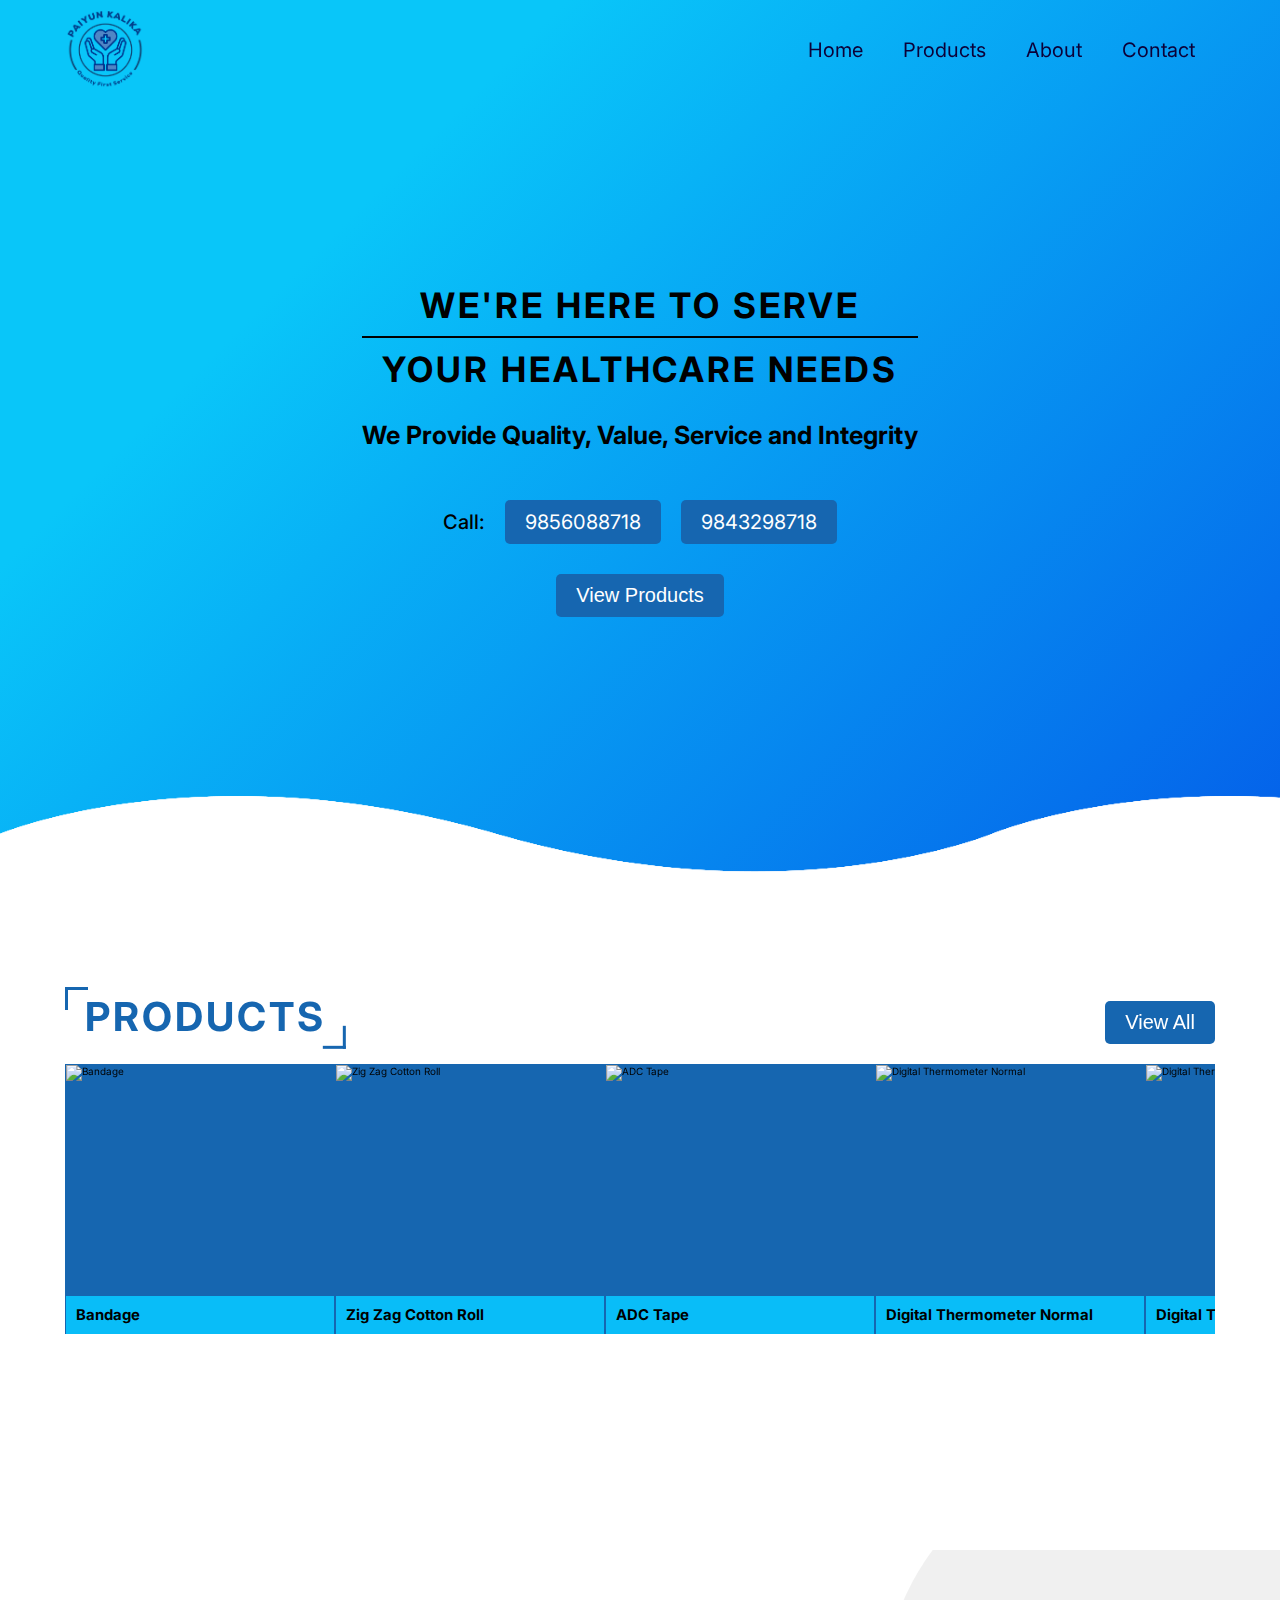
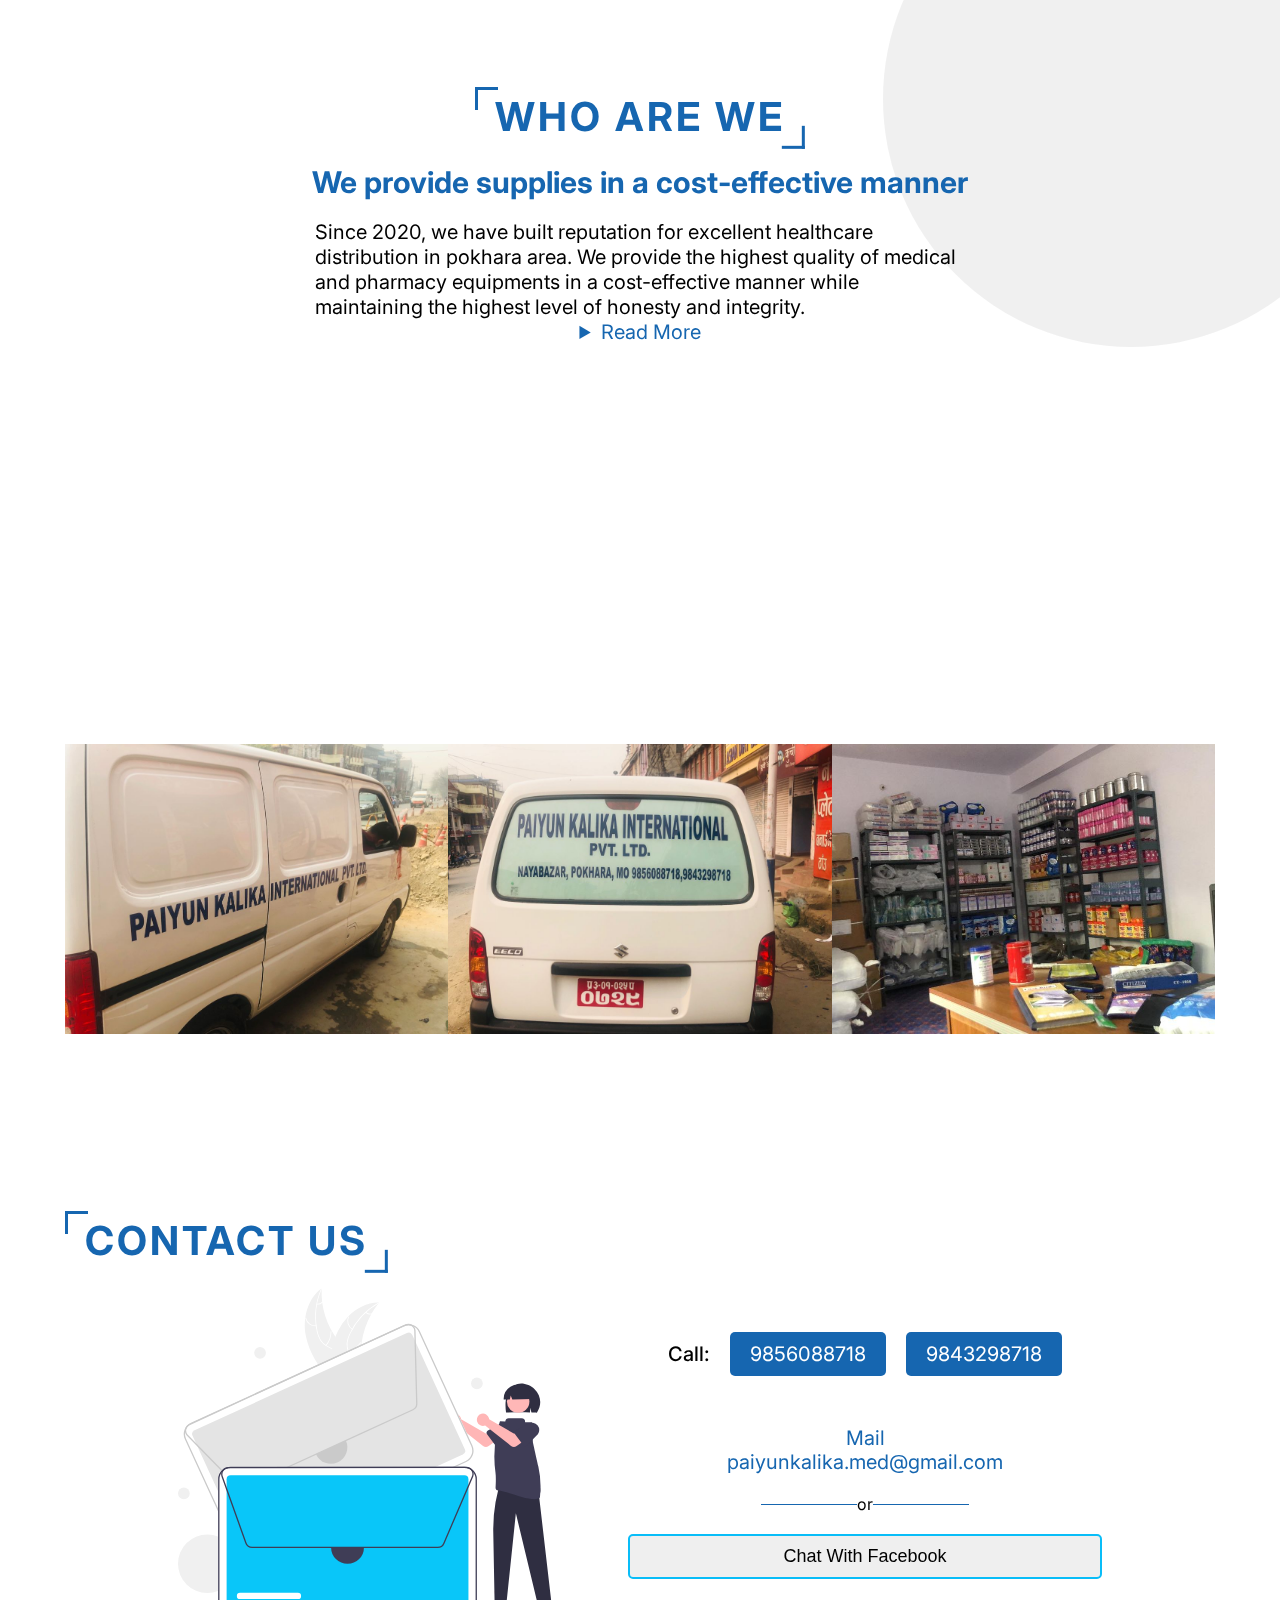
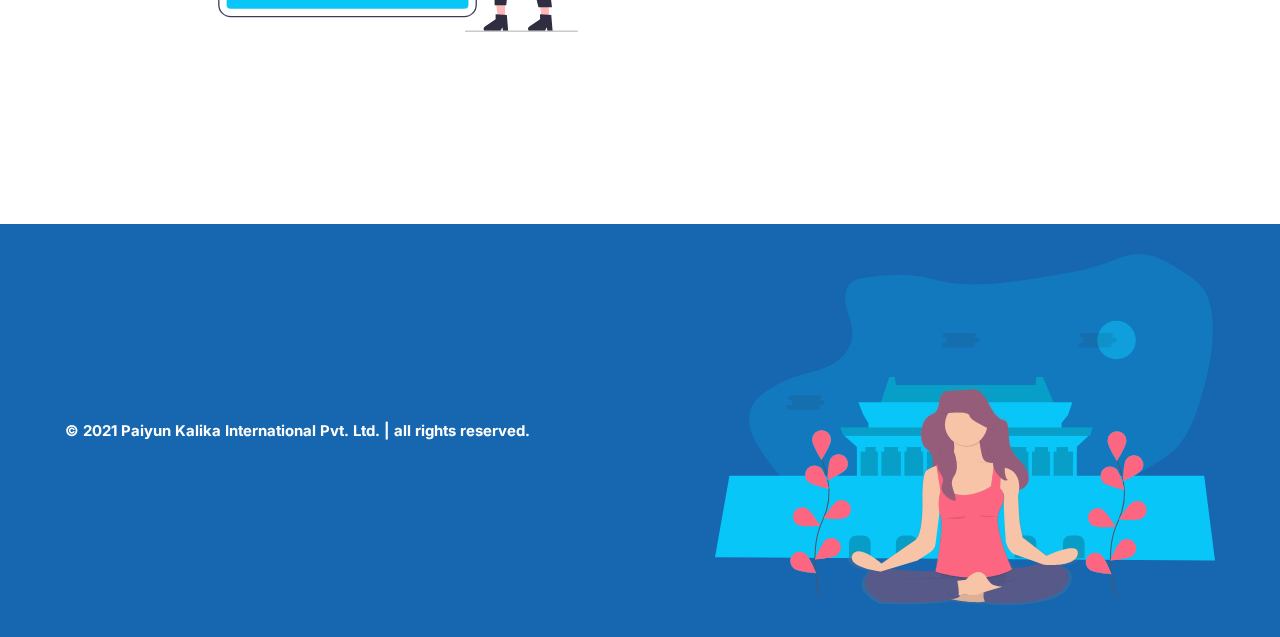
==== commit c1ed2f99: "Update index.html" ====
--- a/index.html
+++ b/index.html
@@ -7,29 +7,30 @@
   <meta http-equiv="X-UA-Compatible" content="IE=edge">
   <meta http-equiv="Content-Type" content="text/html; charset=utf-8">
   <meta name="viewport" content="width=device-width, initial-scale=1">
-  <title>Paiyun Kalika</title>
-  <meta name="title" content="Paiyun Kalika Pvt. Ltd.">
+  <title>Paiyun Kalika International Pvt. Ltd.</title>
+  <meta name="title" content="Paiyun Kalika International Pvt. Ltd.">
   <meta name="description" content="YOUR HEALTH CARE NEEDS. We Provide Quality, Value, Service & Integrity.">
-  <meta name="author" content="Paiyun Kalika">
-  <!-- <meta name="robots" content="index, follow"> -->
+  <meta name="author" content="Paiyun Kalika International">
 
 
   <meta name="twitter:card" content="summary_large_image" />
-  <meta name="twitter:title" content="Paiyun Kalika Pvt. Ltd." />
+  <meta name="twitter:title" content="Paiyun Kalika International Pvt. Ltd." />
   <meta name="twitter:description" content="YOUR HEALTH CARE NEEDS. We Provide Quality, Value, Service & Integrity." />
-  <meta name="twitter:image" content="" />
-
-
-  <meta property="og:title" content="Paiyun Kalika Pvt. Ltd." />
+  <meta name="twitter:image" content="https://i.postimg.cc/YqJ96Q0F/store.jpg" />
+
+
+  <meta property="og:title" content="Paiyun Kalika International Pvt. Ltd." />
   <meta property="og:description" content="YOUR HEALTH CARE NEEDS. We Provide Quality, Value, Service & Integrity." />
-  <meta property="og:url" content="" />
-  <meta property="og:image" content="" />
+  <meta property="og:url" content="https://paiyunkalika.com.np/" />
+  <meta property="og:image" content="https://i.postimg.cc/YqJ96Q0F/store.jpg" />
   <meta property="og:type" content="website">
-  <meta property="profile:username" content="Paiyun Kalika">
-
-  <link rel="canonical" href="url">
-  <link rel="shortcut icon" type="image/png" href="">
-  <link rel="apple-touch-icon" href="/assets/img/apple-touch-icon.png">
+  <meta property="profile:username" content="Paiyun Kalika International">
+
+  <link rel="canonical" href="https://paiyunkalika.com.np/">
+  <link rel="shortcut icon" type="image/png" href="https://paiyunkalika.com.np/assets/company-images/logo.png">
+  <link rel="apple-touch-icon" href="https://paiyunkalika.com.np/assets/company-images/logo.png">
+
+  <meta name="google-site-verification" content="_gBhrqdT3MrsOJNBhdMuS9YGDqVmIwowXXgpdWwH-_o" />
 
   <link rel="stylesheet" href="style.css">
   <!-- font awesome cdn -->
@@ -52,7 +53,7 @@
   <header class="header">
     <div class="container flex">
       <a class="navbar-brand" href="#">
-        <img src="assets/company-images/logo.png">
+        <img src="assets/company-images/logo.png" alt="Paiyun Kalika International">
       </a>
 
       <label class="toggler" for="toggle-navbar">
@@ -505,7 +506,7 @@
   <!-- Footer -->
   <footer class="footer">
     <div class="container flex">
-      <h2> &copy; 2021 Paiyun Kalika Pvt. Ltd. | all rights reserved.</h2>
+      <h2> &copy; 2021 Paiyun Kalika International Pvt. Ltd. | all rights reserved.</h2>
       <div class="icons flex">
         <a href="https://www.facebook.com/paiyun.kalika.international"><i class="fab fa-facebook-square fa-3x"></i></a>
         <!-- <a href="#"><i class="fab fa-twitter-square fa-3x"></i></a>
@@ -521,4 +522,4 @@
   <script src="app.js"></script>
 </body>
 
-</html>+</html>
